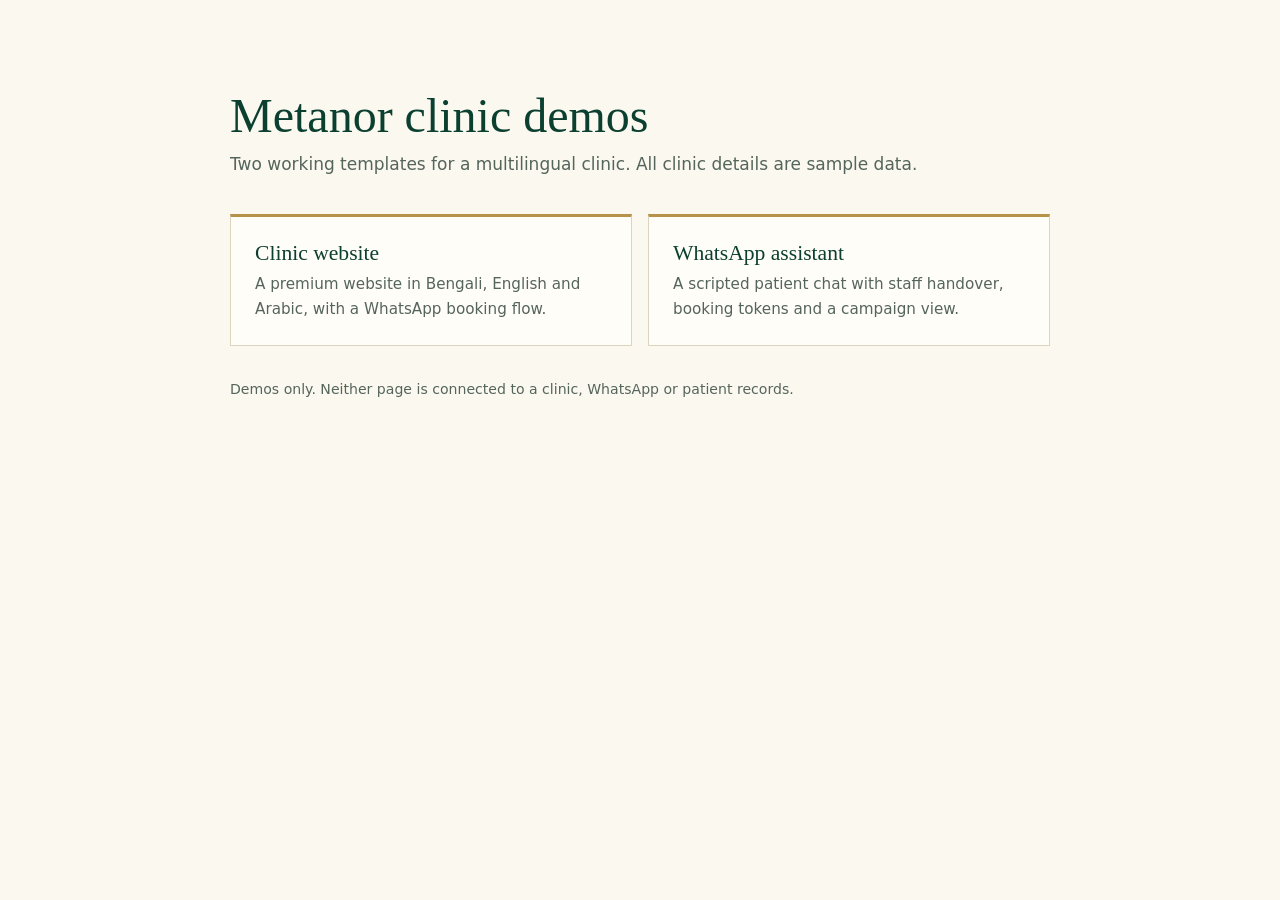
==== index.html @ fb77a3c2 "Publish sample clinic demos" ====
<!doctype html>
<html lang="en">
<head>
<meta charset="utf-8">
<meta name="viewport" content="width=device-width, initial-scale=1">
<title>Metanor Clinic Demos</title>
<style>
  :root { color-scheme: light; --green: #0b3f30; --gold: #b7924a; --ivory: #fbf8ef; --ink: #17271f; --muted: #55655c; --line: #dcd4bc; }
  * { box-sizing: border-box; }
  body { margin: 0; background: var(--ivory); color: var(--ink); font: 17px/1.6 "Segoe UI", system-ui, sans-serif; }
  main { width: min(860px, 100%); margin: auto; padding: clamp(40px, 8vw, 88px) 20px; }
  h1 { margin: 0 0 8px; color: var(--green); font: 500 clamp(2rem, 5vw, 3rem)/1.15 Georgia, serif; }
  p { margin: 0; }
  .lead { color: var(--muted); }
  .demos { display: grid; grid-template-columns: repeat(2, minmax(0, 1fr)); gap: 16px; margin-top: 36px; }
  a { display: grid; gap: 6px; padding: 24px; color: inherit; text-decoration: none; background: #fffdf8; border: 1px solid var(--line); border-top: 3px solid var(--gold); }
  a:hover { border-color: var(--gold); }
  a:focus-visible { outline: 3px solid var(--gold); outline-offset: 3px; }
  a b { color: var(--green); font: 500 1.35rem Georgia, serif; }
  a span { color: var(--muted); font-size: .95rem; }
  footer { margin-top: 32px; color: var(--muted); font-size: .88rem; }
  @media (max-width: 620px) { .demos { grid-template-columns: minmax(0, 1fr); } }
</style>
</head>
<body>
<main>
  <h1>Metanor clinic demos</h1>
  <p class="lead">Two working templates for a multilingual clinic. All clinic details are sample data.</p>
  <div class="demos">
    <a href="demos/clinic-website/"><b>Clinic website</b><span>A premium website in Bengali, English and Arabic, with a WhatsApp booking flow.</span></a>
    <a href="demos/whatsapp-assistant/"><b>WhatsApp assistant</b><span>A scripted patient chat with staff handover, booking tokens and a campaign view.</span></a>
  </div>
  <footer>Demos only. Neither page is connected to a clinic, WhatsApp or patient records.</footer>
</main>
</body>
</html>
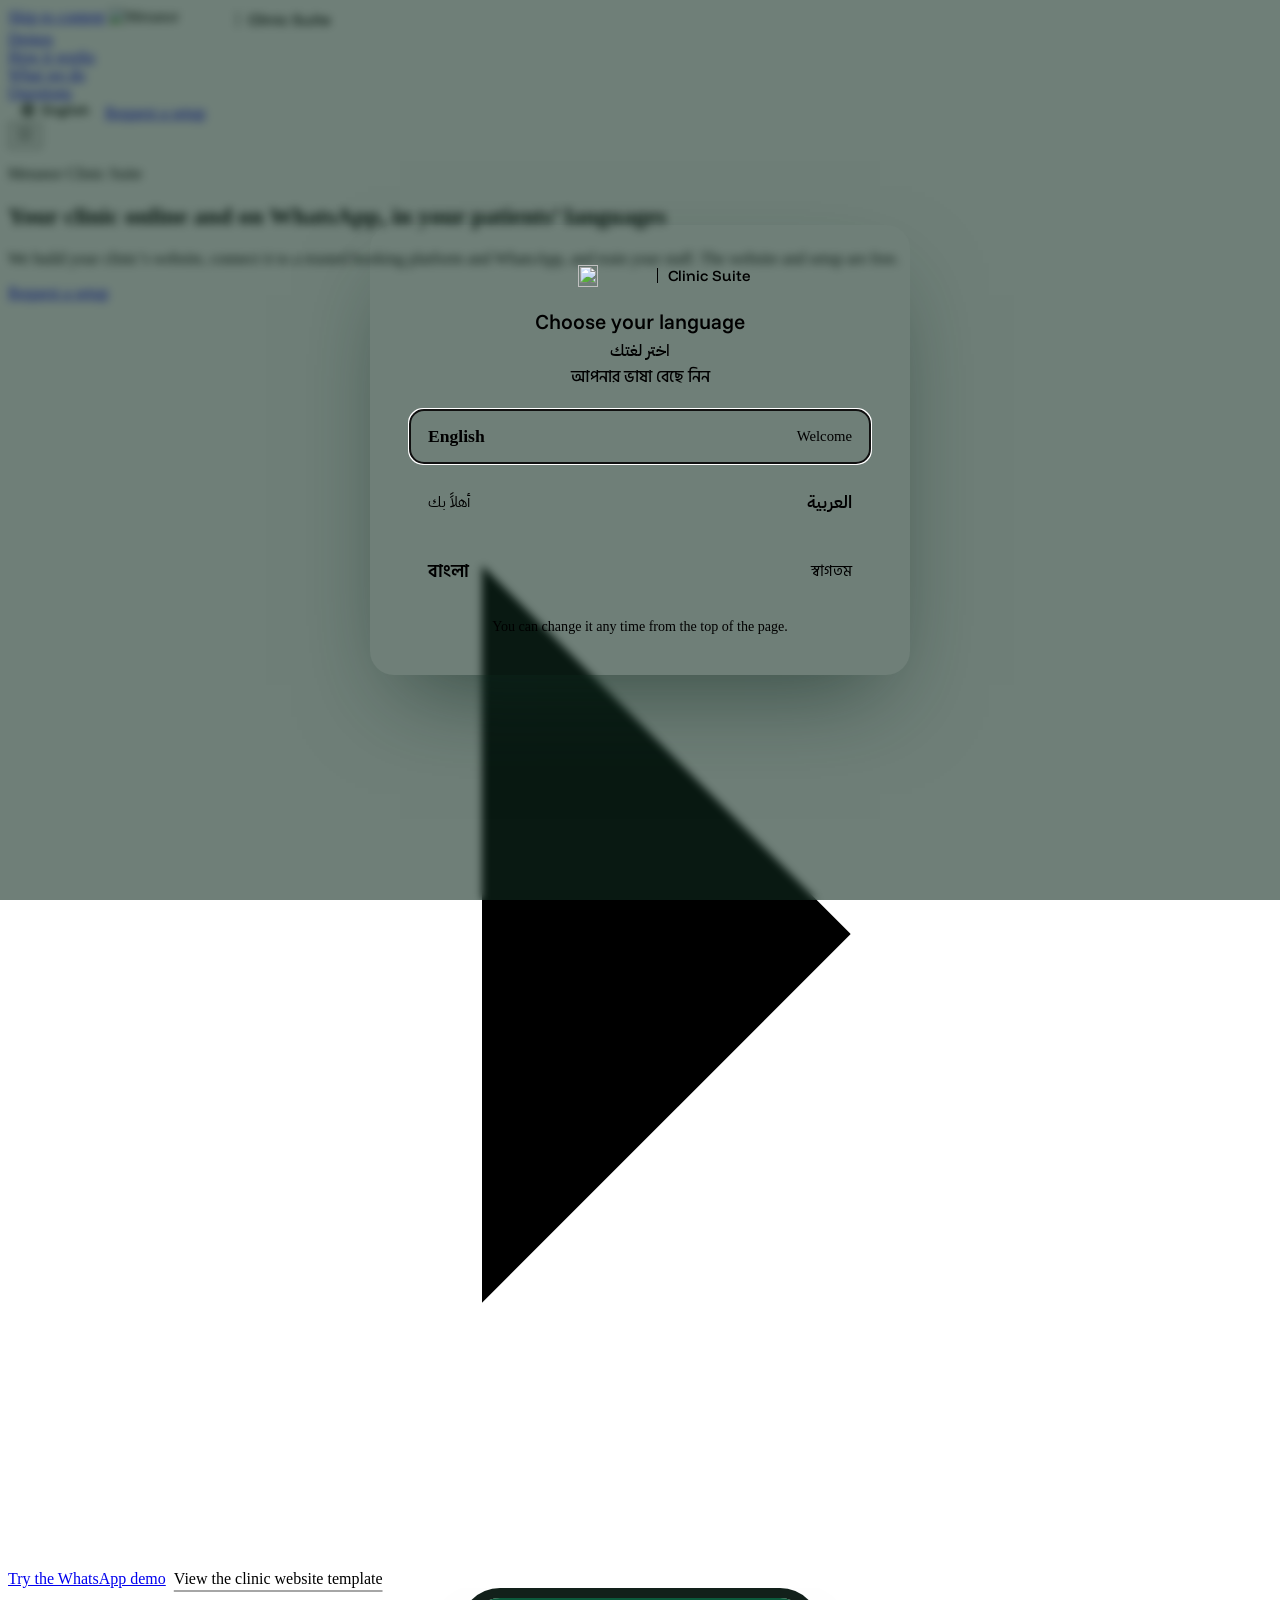
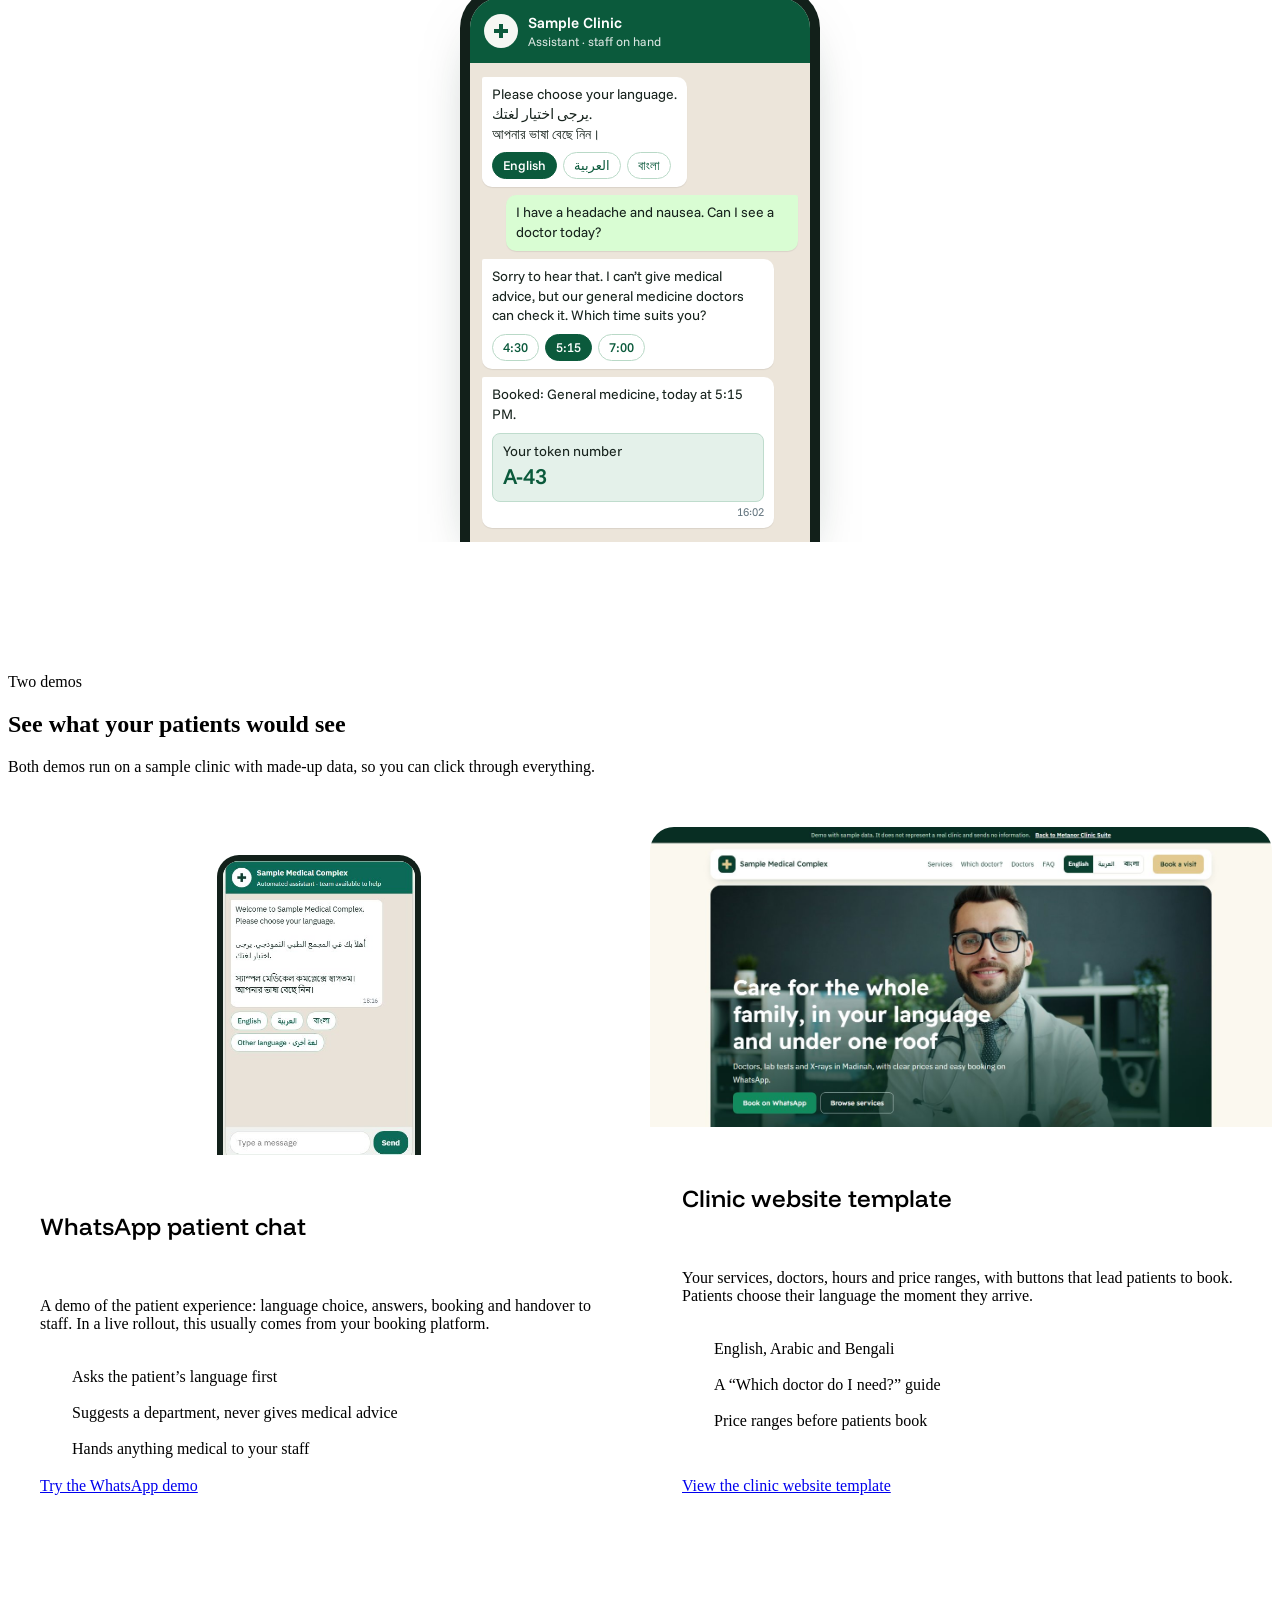
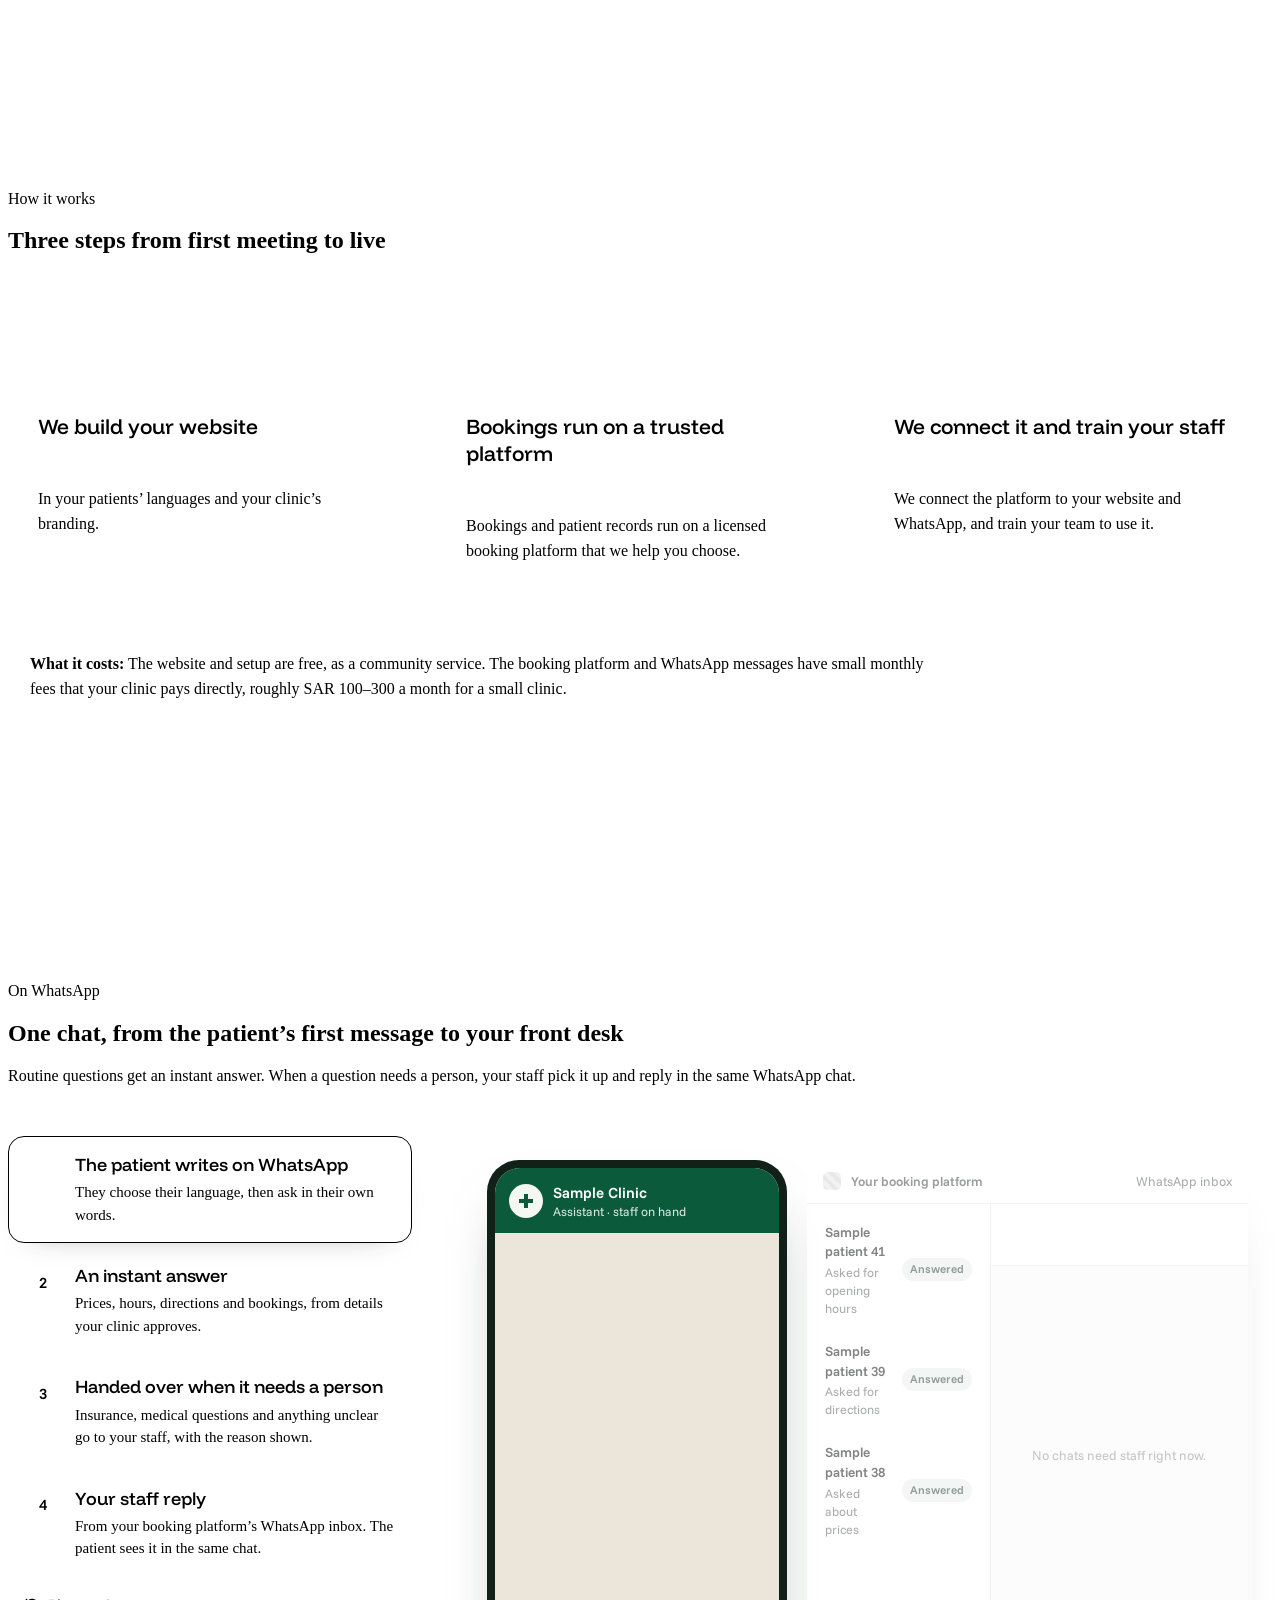
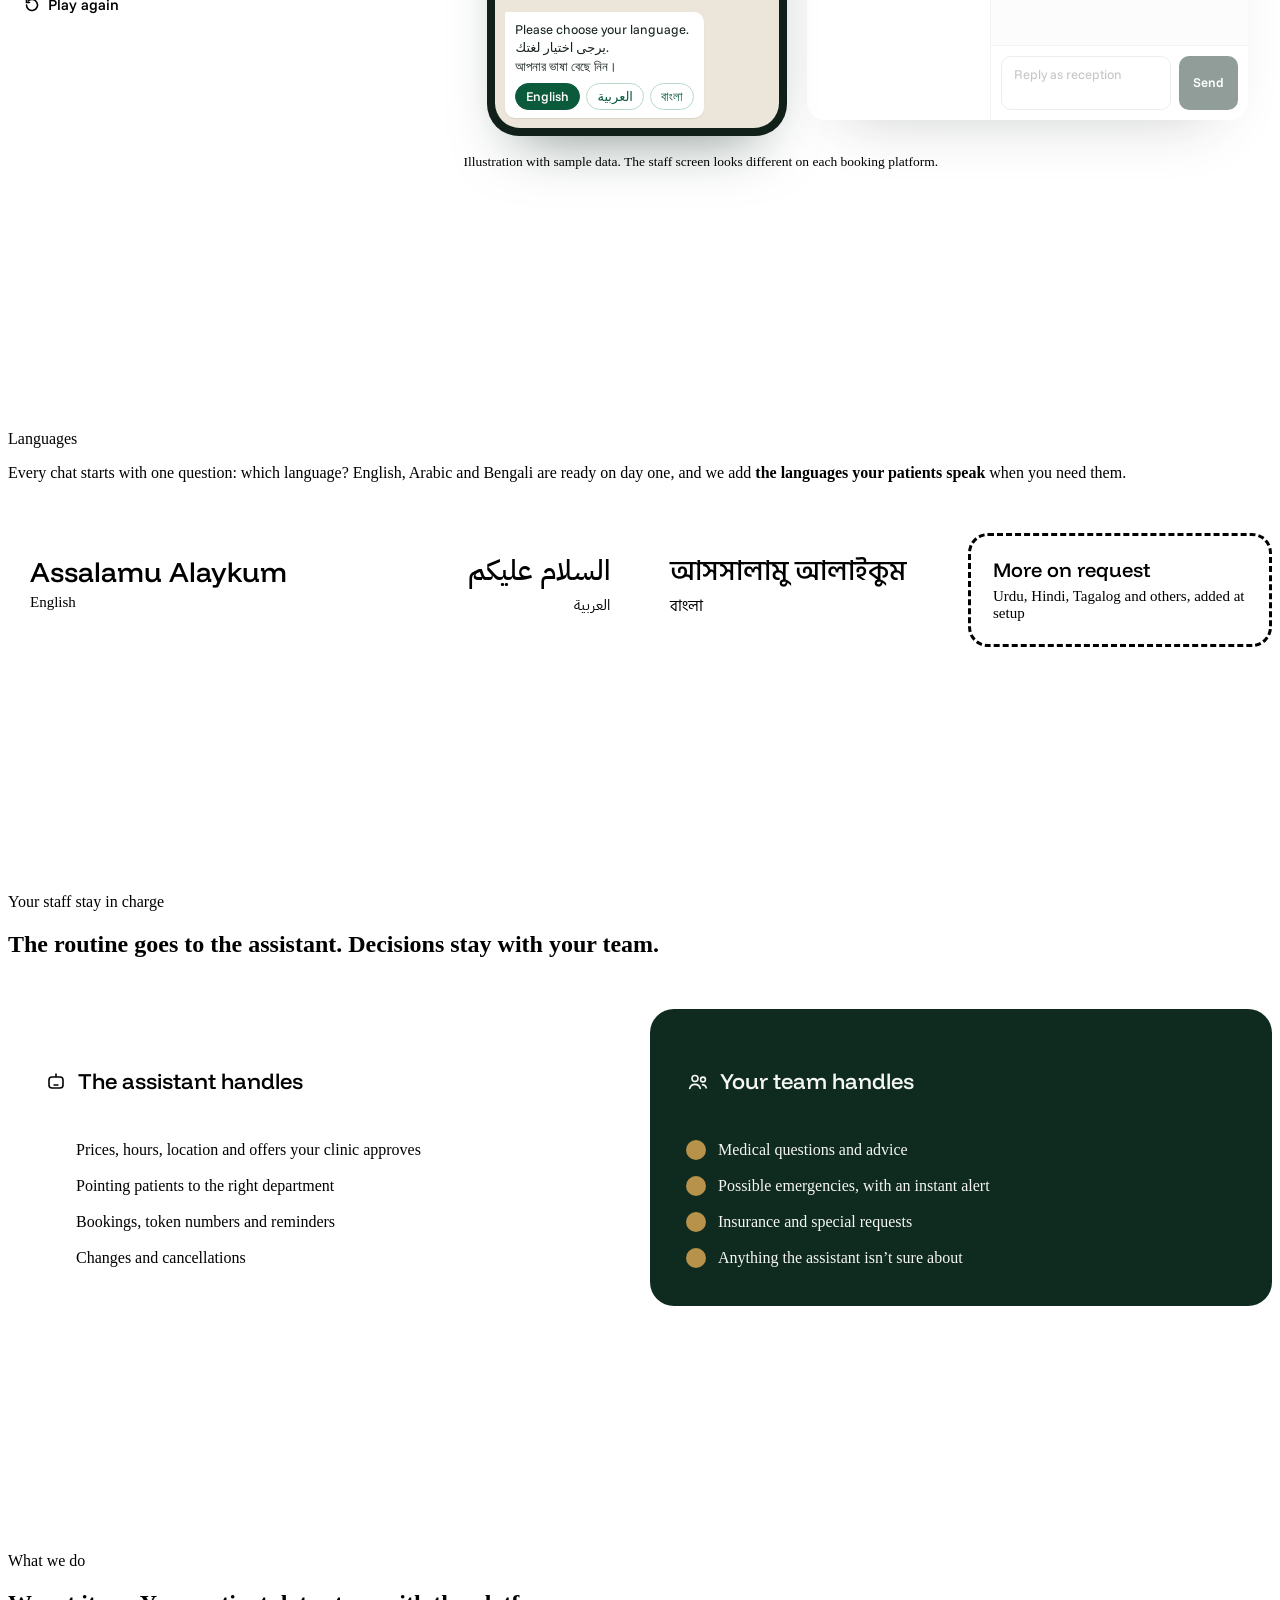
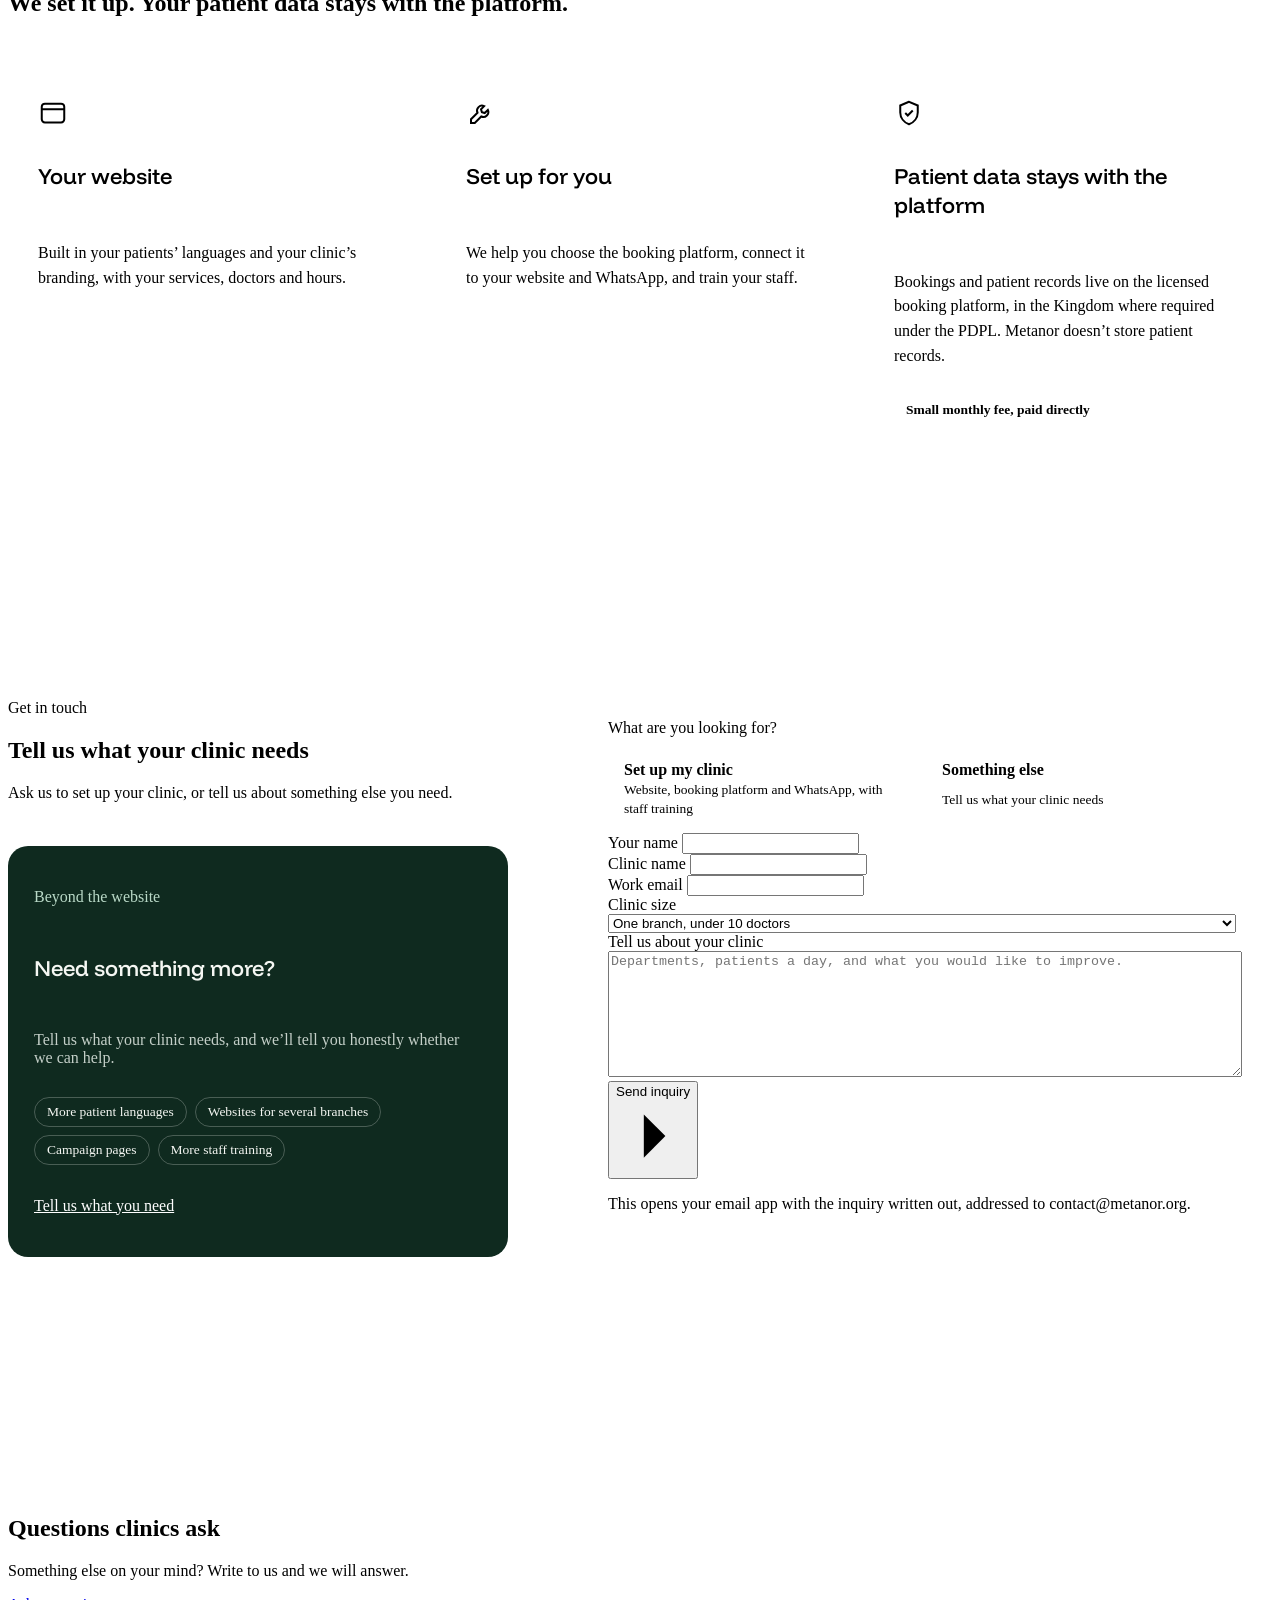
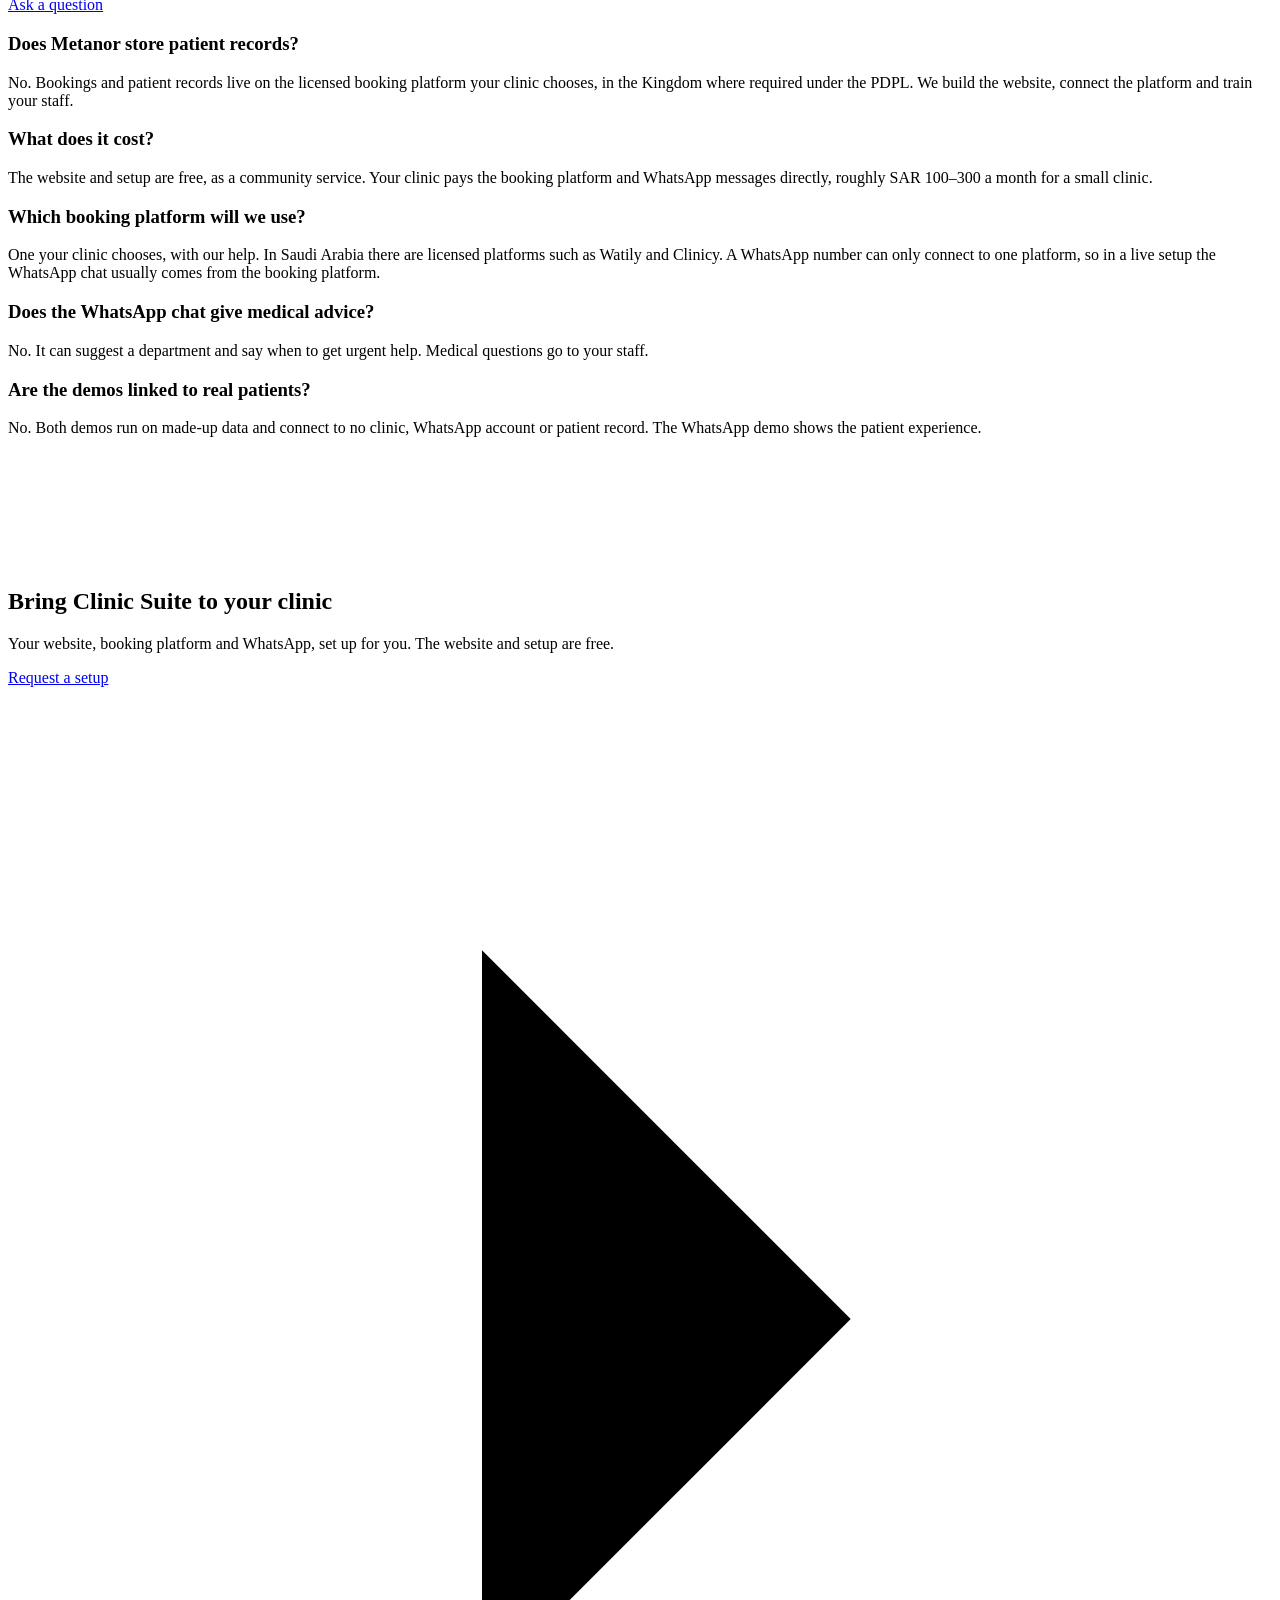
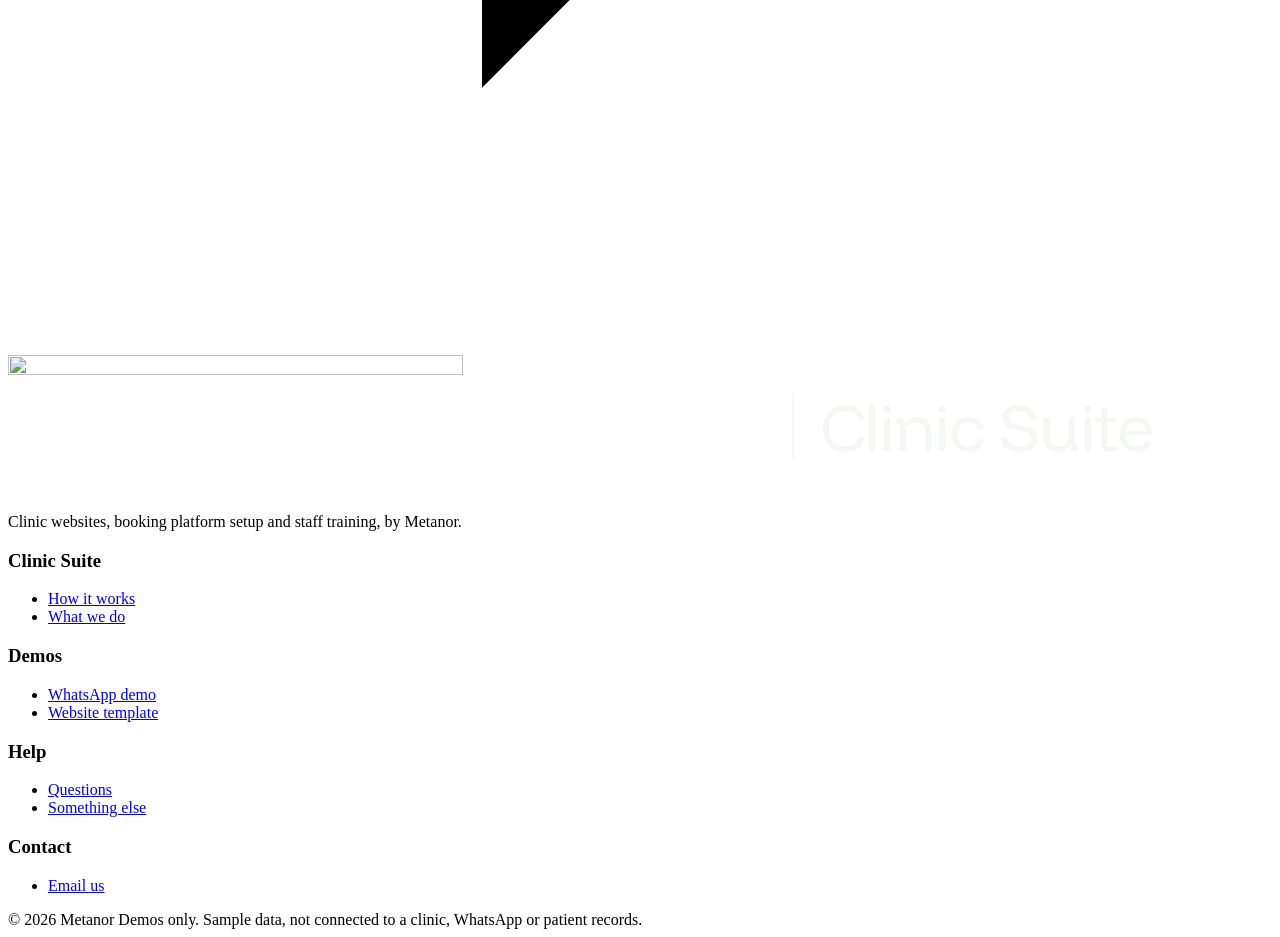
==== commit a8a0b8b0: "Merge branch 'delivery-model' into clinic-suite-preview" ====
--- a/index.html
+++ b/index.html
@@ -1,36 +1,419 @@
 <!doctype html>
-<html lang="en">
+<html lang="en" dir="ltr" data-type="software" data-radius="soft" data-ground="sage" data-buttons="solid" data-motion>
 <head>
 <meta charset="utf-8">
-<meta name="viewport" content="width=device-width, initial-scale=1">
-<title>Metanor Clinic Demos</title>
+<meta name="viewport" content="width=device-width, initial-scale=1, viewport-fit=cover">
+<title>Metanor Clinic Suite: clinic websites, booking setup and WhatsApp</title>
+<meta name="description" content="Metanor builds your clinic’s website, connects it to a trusted booking platform and WhatsApp, and trains your staff. The website and setup are free.">
+<meta property="og:type" content="website">
+<meta property="og:title" content="Metanor Clinic Suite">
+<meta property="og:description" content="Clinic websites in your patients’ languages, connected to a trusted booking platform and WhatsApp. The website and setup are free.">
+<meta property="og:image" content="share.jpg">
+<meta name="twitter:card" content="summary_large_image">
+<link rel="icon" href="favicon.svg" type="image/svg+xml">
+<meta name="theme-color" content="#f5f7f3">
+<meta name="site-kind" content="software">
+<meta name="page-type" content="software">
+<script>(function(){var l='en';try{var q=(location.search.match(/[?&]lang=(en|ar|bn)(?![a-z])/)||[])[1];var s=q||localStorage.getItem('clinicSuiteLang');if(s==='en'||s==='ar'||s==='bn')l=s;}catch(e){}var d=document.documentElement;d.lang=l;d.dir=l==='ar'?'rtl':'ltr';})();</script>
+<link rel="preconnect" href="https://fonts.googleapis.com">
+<link rel="preconnect" href="https://fonts.gstatic.com" crossorigin>
+<link href="https://fonts.googleapis.com/css2?family=Funnel+Display:wght@400..700&family=Funnel+Sans:wght@400..600&family=IBM+Plex+Sans+Arabic:wght@400;500;600&family=Hind+Siliguri:wght@400;500;600&family=DM+Mono:wght@400;500&display=swap" rel="stylesheet">
+<link rel="stylesheet" href="assets/system.css">
+<link rel="stylesheet" href="assets/ui/cards.css">
+<link rel="stylesheet" href="assets/motion/motion.css">
+<link rel="stylesheet" href="assets/layout/layout.css">
 <style>
-  :root { color-scheme: light; --green: #0b3f30; --gold: #b7924a; --ivory: #fbf8ef; --ink: #17271f; --muted: #55655c; --line: #dcd4bc; }
-  * { box-sizing: border-box; }
-  body { margin: 0; background: var(--ivory); color: var(--ink); font: 17px/1.6 "Segoe UI", system-ui, sans-serif; }
-  main { width: min(860px, 100%); margin: auto; padding: clamp(40px, 8vw, 88px) 20px; }
-  h1 { margin: 0 0 8px; color: var(--green); font: 500 clamp(2rem, 5vw, 3rem)/1.15 Georgia, serif; }
-  p { margin: 0; }
-  .lead { color: var(--muted); }
-  .demos { display: grid; grid-template-columns: repeat(2, minmax(0, 1fr)); gap: 16px; margin-top: 36px; }
-  a { display: grid; gap: 6px; padding: 24px; color: inherit; text-decoration: none; background: #fffdf8; border: 1px solid var(--line); border-top: 3px solid var(--gold); }
-  a:hover { border-color: var(--gold); }
-  a:focus-visible { outline: 3px solid var(--gold); outline-offset: 3px; }
-  a b { color: var(--green); font: 500 1.35rem Georgia, serif; }
-  a span { color: var(--muted); font-size: .95rem; }
-  footer { margin-top: 32px; color: var(--muted); font-size: .88rem; }
-  @media (max-width: 620px) { .demos { grid-template-columns: minmax(0, 1fr); } }
+:root {
+  --p-bg: #f5f7f3; --p-surface: #e7eee8; --p-ink: #0f2a1f; --p-muted: #596b61;
+  --p-accent: #0b5a3c; --p-accent-ink: #f5f7f3; --p-action: #0b5a3c; --p-action-ink: #f5f7f3;
+  --p-inv-bg: #0f2a1f; --p-inv-surface: #1e362b; --p-inv-ink: #f5f7f3; --p-inv-muted: #96a39b;
+  --p-inv-accent: #f5f7f3; --p-inv-accent-ink: #0f2a1f; --p-inv-action: #f5f7f3; --p-inv-action-ink: #0f2a1f;
+  --font-display: "Funnel Display", system-ui, sans-serif;
+  --font-text: "Funnel Sans", system-ui, sans-serif;
+  --font-mono: "DM Mono", ui-monospace, "SFMono-Regular", Menlo, Consolas, monospace;
+  --display-weight: 400;
+  --display-tracking: -0.03em;
+  --display-tracking-xl: -0.04em;
+  --ly-scale: 0.98;
+}
+html[lang="ar"] { --font-display: "IBM Plex Sans Arabic", "Segoe UI", Tahoma, sans-serif; --font-text: "IBM Plex Sans Arabic", "Segoe UI", Tahoma, sans-serif; --display-weight: 500; --display-tracking: 0; --display-tracking-xl: 0; }
+html[lang="bn"] { --font-display: "Hind Siliguri", "Nirmala UI", sans-serif; --font-text: "Hind Siliguri", "Nirmala UI", sans-serif; --display-weight: 500; --display-tracking: 0; --display-tracking-xl: 0; }
+html:is([lang="ar"], [lang="bn"]) :is(h1, h2, .mo-wh__text) { line-height: 1.35; }
 </style>
+<link rel="stylesheet" href="assets/ui/base.css">
+<script>document.documentElement.classList.add('m-enter');setTimeout(()=>document.documentElement.classList.add('m-enter-done'),700)</script>
+<script>document.documentElement.classList.add('mo-js');setTimeout(()=>document.documentElement.classList.add('mo-safe'),2500)</script>
+<link rel="modulepreload" href="assets/moments/moments.js">
+<link rel="modulepreload" href="assets/moments/lib.js">
+<link rel="modulepreload" href="assets/moments/word-highlight/moment.js">
+<link rel="stylesheet" href="assets/landing.css">
 </head>
 <body>
-<main>
-  <h1>Metanor clinic demos</h1>
-  <p class="lead">Two working templates for a multilingual clinic. All clinic details are sample data.</p>
-  <div class="demos">
-    <a href="demos/clinic-website/"><b>Clinic website</b><span>A premium website in Bengali, English and Arabic, with a WhatsApp booking flow.</span></a>
-    <a href="demos/whatsapp-assistant/"><b>WhatsApp assistant</b><span>A scripted patient chat with staff handover, booking tokens and a campaign view.</span></a>
+<!-- type: software (Metanor Clinic Suite: Metanor builds the clinic website, connects a licensed booking platform and WhatsApp, and trains staff;
+     bookings and patient records live on the booking platform, never with Metanor)
+     deal: hero split (the patient's phone), nav nav-centre, close close-word (the logo lockup), footer footer-dark,
+     rhythm surface-pairs, buttons solid, palette: the client's green (start.mjs brand), type funnel; Arabic: IBM Plex Sans Arabic; Bengali: Hind Siliguri
+     moment: word-highlight (#languages statement). Sections are content height (the client asked for no screen-tall gaps).
+     Language: chosen on the first visit (clinicSuiteLang, shared with both demos); the page reloads in the new language. -->
+
+<dialog class="chooser" id="chooser" aria-labelledby="chooser-h">
+  <span class="lockup" aria-hidden="true"><img src="assets/metanor-logo-green.svg" alt="" width="514" height="96"><span class="lockup__suite">Clinic Suite</span></span>
+  <h2 id="chooser-h"><span lang="en">Choose your language</span><span lang="ar" dir="rtl">اختر لغتك</span><span lang="bn">আপনার ভাষা বেছে নিন</span></h2>
+  <div class="chooser__list">
+    <button type="button" data-choose="en" lang="en"><b>English</b><span>Welcome</span></button>
+    <button type="button" data-choose="ar" lang="ar" dir="rtl"><b>العربية</b><span>أهلاً بك</span></button>
+    <button type="button" data-choose="bn" lang="bn"><b>বাংলা</b><span>স্বাগতম</span></button>
   </div>
-  <footer>Demos only. Neither page is connected to a clinic, WhatsApp or patient records.</footer>
+  <p class="chooser__more" data-i18n="chooserMore">You can change it any time from the top of the page.</p>
+</dialog>
+
+<header class="nav nav--centre">
+  <div class="wrap nav__bar">
+    <a class="skip-link" href="#top" data-i18n="skip">Skip to content</a>
+    <a class="nav__logo lockup" href="#top" aria-label="Metanor Clinic Suite"><img src="assets/metanor-logo-green.svg" alt="Metanor" width="514" height="96"><span class="lockup__suite">Clinic Suite</span></a>
+    <nav class="nav__links" aria-label="Main">
+      <div class="nav__item"><a class="nav__link" href="#demos" data-i18n="navDemos">Demos</a></div>
+      <div class="nav__item"><a class="nav__link" href="#how" data-i18n="navHow">How it works</a></div>
+      <div class="nav__item"><a class="nav__link" href="#setup" data-i18n="navSetup">What we do</a></div>
+      <div class="nav__item"><a class="nav__link" href="#questions" data-i18n="navQuestions">Questions</a></div>
+    </nav>
+    <div class="nav__actions">
+      <button class="nav-lang" type="button" data-open-chooser aria-label="Language">
+        <svg viewBox="0 0 16 16" fill="none" stroke="currentColor" stroke-width="1.3" aria-hidden="true"><circle cx="8" cy="8" r="6.2"/><path d="M1.8 8h12.4M8 1.8c1.8 1.9 2.6 3.9 2.6 6.2S9.8 12.3 8 14.2C6.2 12.3 5.4 10.3 5.4 8S6.2 3.7 8 1.8Z"/></svg>
+        <span class="nav-lang__name" data-lang-name>English</span>
+      </button>
+      <a class="btn btn--primary" href="#contact" data-inquiry="setup" data-i18n="ctaSetup">Request a setup</a>
+    </div>
+    <button class="nav__toggle" type="button" aria-expanded="false" aria-label="Menu">
+      <svg width="18" height="18" viewBox="0 0 18 18" aria-hidden="true"><path d="M2 5h14M2 13h14" stroke="currentColor" stroke-width="1.6" stroke-linecap="round"/></svg>
+    </button>
+  </div>
+</header>
+
+<main id="top">
+  <section class="hero hero--split" data-enter aria-labelledby="hero-h">
+    <div class="wrap"><div class="hero-text grid hero__grid">
+      <div class="hero__text span-6">
+        <p class="hero__kicker"><span class="dot" aria-hidden="true"></span><span data-i18n="kicker">Metanor Clinic Suite</span></p>
+        <h1 id="hero-h" data-i18n="h1">Your clinic online and on WhatsApp, in your patients’ languages</h1>
+        <p class="hero__lead" data-i18n="lead">We build your clinic’s website, connect it to a trusted booking platform and WhatsApp, and train your staff. The website and setup are free.</p>
+        <div class="btn-row">
+          <a class="btn btn--primary" href="#contact" data-inquiry="setup"><span data-i18n="ctaSetup">Request a setup</span><svg class="m-arrow" viewBox="0 0 12 12" aria-hidden="true"><path class="m-arrow__stem" d="M1 6h8"/><path class="m-arrow__head" d="M4.5 2.5 8 6l-3.5 3.5"/></svg></a>
+          <a class="btn btn--secondary" href="demos/whatsapp-assistant/" data-i18n="ctaDemo">Try the WhatsApp demo</a>
+          <a class="btn--text" href="demos/clinic-website/" data-i18n="ctaSite">View the clinic website template</a>
+        </div>
+      </div>
+      <div class="hero__media device-stage span-6 start-7">
+        <div class="device ui" role="img" aria-label="A patient chooses their language on WhatsApp, describes a headache and gets a visit booked with a token number" data-i18n-aria="heroAlt">
+          <div class="screen">
+            <div class="screen__head">
+              <span class="screen__av" aria-hidden="true"><svg viewBox="0 0 40 40"><path d="M16 6h8v10h10v8H24v10h-8V24H6v-8h10z" fill="#0b5a3c"/></svg></span>
+              <span><span class="screen__name" data-i18n="clinicName">Sample Clinic</span><span class="screen__status" data-i18n="clinicStatus">Assistant · staff on hand</span></span>
+            </div>
+            <div class="screen__log">
+              <div class="bubble bubble--bot" dir="auto">Please choose your language.
+يرجى اختيار لغتك.
+আপনার ভাষা বেছে নিন।<span class="bubble__chips"><span data-pick="en">English</span><span data-pick="ar">العربية</span><span data-pick="bn">বাংলা</span></span></div>
+              <div class="bubble bubble--me" data-i18n="heroQ">I have a headache and nausea. Can I see a doctor today?</div>
+              <div class="bubble bubble--bot"><span data-i18n="heroA">Sorry to hear that. I can’t give medical advice, but our general medicine doctors can check it. Which time suits you?</span><span class="bubble__chips"><span>4:30</span><span class="is-picked">5:15</span><span>7:00</span></span></div>
+              <div class="bubble bubble--bot"><span data-i18n="heroBooked">Booked: General medicine, today at 5:15 PM.</span><span class="bubble__token"><span data-i18n="token">Your token number</span><b>A-43</b></span><span class="bubble__time">16:02</span></div>
+            </div>
+          </div>
+        </div>
+      </div>
+    </div></div>
+  </section>
+
+  <section class="section auto" id="demos" aria-labelledby="demos-h">
+    <div class="wrap">
+      <div class="section-head">
+        <p class="t-label" data-i18n="demoEye">Two demos</p>
+        <h2 id="demos-h" data-i18n="demoH">See what your patients would see</h2>
+        <p data-i18n="demoP">Both demos run on a sample clinic with made-up data, so you can click through everything.</p>
+      </div>
+      <div class="demo-cards">
+        <article class="demo-card">
+          <a class="demo-card__shot demo-card__shot--phone" href="demos/whatsapp-assistant/" tabindex="-1" aria-hidden="true"><img src="assets/shots/whatsapp-demo.jpg" width="370" height="580" alt="" loading="lazy"></a>
+          <div class="demo-card__body">
+            <h3 data-i18n="dWaH">WhatsApp patient chat</h3>
+            <p data-i18n="dWaP">A demo of the patient experience: language choice, answers, booking and handover to staff. In a live rollout, this usually comes from your booking platform.</p>
+            <ul class="ticks">
+              <li data-i18n="dWa1">Asks the patient’s language first</li>
+              <li data-i18n="dWa2">Suggests a department, never gives medical advice</li>
+              <li data-i18n="dWa3">Hands anything medical to your staff</li>
+            </ul>
+            <p><a class="btn btn--primary" href="demos/whatsapp-assistant/" data-i18n="ctaDemo">Try the WhatsApp demo</a></p>
+          </div>
+        </article>
+        <article class="demo-card">
+          <a class="demo-card__shot" href="demos/clinic-website/" tabindex="-1" aria-hidden="true"><img src="assets/shots/clinic-website.jpg" width="1440" height="900" alt="" loading="lazy"></a>
+          <div class="demo-card__body">
+            <h3 data-i18n="dSiteH">Clinic website template</h3>
+            <p data-i18n="dSiteP">Your services, doctors, hours and price ranges, with buttons that lead patients to book. Patients choose their language the moment they arrive.</p>
+            <ul class="ticks">
+              <li data-i18n="dSite1">English, Arabic and Bengali</li>
+              <li data-i18n="dSite2">A “Which doctor do I need?” guide</li>
+              <li data-i18n="dSite3">Price ranges before patients book</li>
+            </ul>
+            <p><a class="btn btn--secondary" href="demos/clinic-website/" data-i18n="ctaSite">View the clinic website template</a></p>
+          </div>
+        </article>
+      </div>
+    </div>
+  </section>
+
+  <section class="section auto ground-surface" id="how" aria-labelledby="how-h">
+    <div class="wrap">
+      <div class="section-head">
+        <p class="t-label" data-i18n="howEye">How it works</p>
+        <h2 id="how-h" data-i18n="howH">Three steps from first meeting to live</h2>
+      </div>
+      <ol class="steps3">
+        <li><span class="steps3__n" aria-hidden="true">1</span><h3 data-i18n="st1h">We build your website</h3><p data-i18n="st1p">In your patients’ languages and your clinic’s branding.</p></li>
+        <li><span class="steps3__n" aria-hidden="true">2</span><h3 data-i18n="st2h">Bookings run on a trusted platform</h3><p data-i18n="st2p">Bookings and patient records run on a licensed booking platform that we help you choose.</p></li>
+        <li><span class="steps3__n" aria-hidden="true">3</span><h3 data-i18n="st3h">We connect it and train your staff</h3><p data-i18n="st3p">We connect the platform to your website and WhatsApp, and train your team to use it.</p></li>
+      </ol>
+      <p class="cost-line"><b data-i18n="costB">What it costs:</b> <span data-i18n="cost">The website and setup are free, as a community service. The booking platform and WhatsApp messages have small monthly fees that your clinic pays directly, roughly SAR 100–300 a month for a small clinic.</span></p>
+    </div>
+  </section>
+
+  <section class="section auto" id="chat" aria-labelledby="chat-h">
+    <div class="wrap">
+      <div class="section-head">
+        <p class="t-label" data-i18n="chatEye">On WhatsApp</p>
+        <h2 id="chat-h" data-i18n="chatH">One chat, from the patient’s first message to your front desk</h2>
+        <p data-i18n="chatP">Routine questions get an instant answer. When a question needs a person, your staff pick it up and reply in the same WhatsApp chat.</p>
+      </div>
+      <div class="flow" id="flow">
+        <div>
+          <ol class="steps" id="steps">
+            <li><button type="button" data-step="0"><b data-i18n="s1h">The patient writes on WhatsApp</b><span data-i18n="s1p">They choose their language, then ask in their own words.</span></button></li>
+            <li><button type="button" data-step="1"><b data-i18n="s2h">An instant answer</b><span data-i18n="s2p">Prices, hours, directions and bookings, from details your clinic approves.</span></button></li>
+            <li><button type="button" data-step="2"><b data-i18n="s3h">Handed over when it needs a person</b><span data-i18n="s3p">Insurance, medical questions and anything unclear go to your staff, with the reason shown.</span></button></li>
+            <li><button type="button" data-step="3"><b data-i18n="s4h">Your staff reply</b><span data-i18n="s4p">From your booking platform’s WhatsApp inbox. The patient sees it in the same chat.</span></button></li>
+          </ol>
+          <button class="flow__replay" type="button" id="replay"><svg viewBox="0 0 16 16" fill="none" stroke="currentColor" stroke-width="1.6" stroke-linecap="round" aria-hidden="true"><path d="M2.5 8a5.5 5.5 0 1 0 1.7-4"/><path d="M2.5 2.5v3h3"/></svg><span data-i18n="replay">Play again</span></button>
+        </div>
+        <div>
+          <div class="stage2" id="stage2" data-view="phone">
+            <div class="stage2__tabs" role="group">
+              <button type="button" data-view="phone" aria-pressed="true" data-i18n="tabPhone">Patient’s WhatsApp</button>
+              <button type="button" data-view="staff" aria-pressed="false" data-i18n="tabStaff">Staff inbox</button>
+            </div>
+            <div class="mini">
+              <div class="screen">
+                <div class="screen__head">
+                  <span class="screen__av" aria-hidden="true"><svg viewBox="0 0 40 40"><path d="M16 6h8v10h10v8H24v10h-8V24H6v-8h10z" fill="#0b5a3c"/></svg></span>
+                  <span><span class="screen__name" data-i18n="clinicName">Sample Clinic</span><span class="screen__status" data-i18n="clinicStatus">Assistant · staff on hand</span></span>
+                </div>
+                <div class="screen__log" id="flowPhone" aria-live="polite"></div>
+              </div>
+            </div>
+            <div class="console is-idle" id="console">
+              <div class="console__bar">
+                <span class="platform-mark" aria-hidden="true"></span>
+                <span class="console__name" data-i18n="platform">Your booking platform</span>
+                <span class="console__title" data-i18n="inbox">WhatsApp inbox</span>
+              </div>
+              <div class="console__body">
+                <div class="console__list" id="flowList"></div>
+                <div class="console__thread">
+                  <div class="thread__head" id="flowHead"></div>
+                  <div class="thread__log" id="flowThread"></div>
+                  <div class="thread__input"><span class="thread__field" id="flowField"></span><span class="thread__send" id="flowSend" data-i18n="send">Send</span></div>
+                </div>
+              </div>
+            </div>
+          </div>
+          <p class="stage-note" data-i18n="stageNote">Illustration with sample data. The staff screen looks different on each booking platform.</p>
+        </div>
+      </div>
+    </div>
+  </section>
+
+  <section class="section auto ground-surface" id="languages" data-moment="word-highlight" aria-labelledby="languages-h">
+    <div class="wrap">
+      <p class="t-label" id="languages-h" data-i18n="langEye">Languages</p>
+      <p class="mo-wh__text" data-i18n="langStatement">Every chat starts with one question: which language? English, Arabic and Bengali are ready on day one, and we add <strong>the languages your patients speak</strong> when you need them.</p>
+      <div class="langs-row">
+        <div class="lang-card" lang="en"><b>Assalamu Alaykum</b><span>English</span></div>
+        <div class="lang-card" lang="ar" dir="rtl"><b>السلام عليكم</b><span>العربية</span></div>
+        <div class="lang-card" lang="bn"><b>আসসালামু আলাইকুম</b><span>বাংলা</span></div>
+        <div class="lang-card lang-card--more"><b data-i18n="langMore">More on request</b><span data-i18n="langMoreP">Urdu, Hindi, Tagalog and others, added at setup</span></div>
+      </div>
+    </div>
+  </section>
+
+  <section class="section auto" id="staff" aria-labelledby="staff-h">
+    <div class="wrap">
+      <div class="section-head">
+        <p class="t-label" data-i18n="staffEye">Your staff stay in charge</p>
+        <h2 id="staff-h" data-i18n="staffH">The routine goes to the assistant. Decisions stay with your team.</h2>
+      </div>
+      <div class="split2">
+        <div class="who">
+          <h3><svg viewBox="0 0 24 24" fill="none" stroke="currentColor" stroke-width="1.6" aria-hidden="true"><rect x="5" y="7" width="14" height="11" rx="3"/><path d="M12 3.5V7M9 12h.01M15 12h.01M9.5 15h5"/></svg><span data-i18n="botH">The assistant handles</span></h3>
+          <ul class="ticks">
+            <li data-i18n="bot1">Prices, hours, location and offers your clinic approves</li>
+            <li data-i18n="bot2">Pointing patients to the right department</li>
+            <li data-i18n="bot3">Bookings, token numbers and reminders</li>
+            <li data-i18n="bot4">Changes and cancellations</li>
+          </ul>
+        </div>
+        <div class="who who--team">
+          <h3><svg viewBox="0 0 24 24" fill="none" stroke="currentColor" stroke-width="1.6" aria-hidden="true"><circle cx="9" cy="8.5" r="3"/><path d="M3.5 19c.7-3 2.9-4.6 5.5-4.6s4.8 1.6 5.5 4.6"/><circle cx="17" cy="9.5" r="2.4"/><path d="M15.8 14.6c2.3 0 4 1.3 4.7 3.9"/></svg><span data-i18n="teamH">Your team handles</span></h3>
+          <ul class="ticks">
+            <li data-i18n="team1">Medical questions and advice</li>
+            <li data-i18n="team2">Possible emergencies, with an instant alert</li>
+            <li data-i18n="team3">Insurance and special requests</li>
+            <li data-i18n="team4">Anything the assistant isn’t sure about</li>
+          </ul>
+        </div>
+      </div>
+    </div>
+  </section>
+
+  <section class="section auto ground-surface" id="setup" aria-labelledby="setup-h">
+    <div class="wrap">
+      <div class="section-head">
+        <p class="t-label" data-i18n="setupEye">What we do</p>
+        <h2 id="setup-h" data-i18n="setupH">We set it up. Your patient data stays with the platform.</h2>
+      </div>
+      <div class="value-cards">
+        <article class="value-card">
+          <svg viewBox="0 0 24 24" fill="none" stroke="currentColor" stroke-width="1.6" aria-hidden="true"><rect x="3" y="4.5" width="18" height="15" rx="2.5"/><path d="M3 9h18M6.5 6.8h.01M9 6.8h.01"/></svg>
+          <h3 data-i18n="v1h">Your website</h3>
+          <p data-i18n="v1p">Built in your patients’ languages and your clinic’s branding, with your services, doctors and hours.</p>
+          <span class="value-card__tag" data-i18n="free">Free</span>
+        </article>
+        <article class="value-card">
+          <svg viewBox="0 0 24 24" fill="none" stroke="currentColor" stroke-width="1.6" aria-hidden="true"><path d="M14.5 6.5a4 4 0 0 0-5.3 5.3L4 17v3h3l5.2-5.2a4 4 0 0 0 5.3-5.3l-2.5 2.5-2.3-.7-.7-2.3z"/></svg>
+          <h3 data-i18n="v2h">Set up for you</h3>
+          <p data-i18n="v2p">We help you choose the booking platform, connect it to your website and WhatsApp, and train your staff.</p>
+          <span class="value-card__tag" data-i18n="free">Free</span>
+        </article>
+        <article class="value-card">
+          <svg viewBox="0 0 24 24" fill="none" stroke="currentColor" stroke-width="1.6" aria-hidden="true"><path d="M12 3 5 6v5.5c0 4.3 3 8 7 9.5 4-1.5 7-5.2 7-9.5V6z"/><path d="m9 12 2 2 4-4"/></svg>
+          <h3 data-i18n="v3h">Patient data stays with the platform</h3>
+          <p data-i18n="v3p">Bookings and patient records live on the licensed booking platform, in the Kingdom where required under the PDPL. Metanor doesn’t store patient records.</p>
+          <span class="value-card__tag value-card__tag--muted" data-i18n="v3tag">Small monthly fee, paid directly</span>
+        </article>
+      </div>
+    </div>
+  </section>
+
+  <section class="section auto ground-surface" id="contact" aria-labelledby="contact-h">
+    <div class="wrap inq">
+      <div class="inq__aside">
+        <div class="stack-4">
+          <p class="t-label" data-i18n="inqEye">Get in touch</p>
+          <h2 id="contact-h" data-i18n="inqH">Tell us what your clinic needs</h2>
+          <p class="t-lead" data-i18n="inqP">Ask us to set up your clinic, or tell us about something else you need.</p>
+        </div>
+        <div class="beyond">
+          <p class="t-label" data-i18n="beyondEye">Beyond the website</p>
+          <h3 data-i18n="beyondH">Need something more?</h3>
+          <p data-i18n="beyondP">Tell us what your clinic needs, and we’ll tell you honestly whether we can help.</p>
+          <ul>
+            <li data-i18n="b1">More patient languages</li>
+            <li data-i18n="b2">Websites for several branches</li>
+            <li data-i18n="b3">Campaign pages</li>
+            <li data-i18n="b4">More staff training</li>
+          </ul>
+          <p><a class="link beyond__go" href="#contact" data-inquiry="bespoke" data-i18n="beyondGo">Tell us what you need</a></p>
+        </div>
+      </div>
+      <div class="inq-form" id="inqWrap" data-kind="setup">
+        <form class="form" id="inqForm" novalidate>
+          <fieldset class="seg">
+            <legend data-i18n="fKind">What are you looking for?</legend>
+            <div class="seg__opts"><label><input type="radio" name="kind" value="setup" checked><b data-i18n="kSetup">Set up my clinic</b><span data-i18n="kSetupP">Website, booking platform and WhatsApp, with staff training</span></label>
+            <label><input type="radio" name="kind" value="bespoke"><b data-i18n="kBespoke">Something else</b><span data-i18n="kBespokeP">Tell us what your clinic needs</span></label></div>
+          </fieldset>
+          <div class="field"><label for="f-name" data-i18n="fName">Your name</label>
+            <input id="f-name" name="name" type="text" autocomplete="name" required aria-describedby="f-name-err">
+            <p class="field__error" id="f-name-err" hidden data-i18n="eName">Write your name.</p></div>
+          <div class="field"><label for="f-clinic" data-i18n="fClinic">Clinic name</label>
+            <input id="f-clinic" name="clinic" type="text" autocomplete="organization" required aria-describedby="f-clinic-err">
+            <p class="field__error" id="f-clinic-err" hidden data-i18n="eClinic">Write your clinic’s name.</p></div>
+          <div class="field"><label for="f-email" data-i18n="fEmail">Work email</label>
+            <input id="f-email" name="email" type="email" autocomplete="email" inputmode="email" required aria-describedby="f-email-err">
+            <p class="field__error" id="f-email-err" hidden data-i18n="eEmail">Write an email address with an @, like name@clinic.com.</p></div>
+          <div class="field"><label for="f-size" data-i18n="fSize">Clinic size</label>
+            <select id="f-size" name="size">
+              <option value="1 branch, under 10 doctors" data-i18n="z1">One branch, under 10 doctors</option>
+              <option value="1 branch, 10 or more doctors" data-i18n="z2">One branch, 10 or more doctors</option>
+              <option value="Several branches" data-i18n="z3">Several branches</option>
+            </select></div>
+          <div class="field field--full only-bespoke"><label for="f-area" data-i18n="fArea">What do you need?</label>
+            <select id="f-area" name="area">
+              <option value="More patient languages" data-i18n="a1">More languages for patients</option>
+              <option value="Websites for several branches" data-i18n="a2">Websites for several branches</option>
+              <option value="Campaign pages" data-i18n="a3">Campaign or landing pages</option>
+              <option value="More staff training" data-i18n="a4">More staff training</option>
+              <option value="Something else" data-i18n="a6">Something else</option>
+            </select></div>
+          <div class="field field--full"><label for="f-msg" data-i18n="fMsg">Tell us about your clinic</label>
+            <textarea id="f-msg" name="message" rows="4" data-i18n-ph="fMsgPh" placeholder="Departments, patients a day, and what you would like to improve."></textarea></div>
+          <div class="btn-row"><button class="btn btn--primary" type="submit"><span data-i18n="fSend">Send inquiry</span><svg class="m-arrow" viewBox="0 0 12 12" aria-hidden="true"><path class="m-arrow__stem" d="M1 6h8"/><path class="m-arrow__head" d="M4.5 2.5 8 6l-3.5 3.5"/></svg></button></div>
+          <p class="form__status" role="status" data-form-status></p>
+          <p class="t-small muted" data-i18n="fNote">This opens your email app with the inquiry written out, addressed to contact@metanor.org.</p>
+        </form>
+      </div>
+    </div>
+  </section>
+
+  <section class="section auto" id="questions" aria-labelledby="questions-h">
+    <div class="wrap">
+      <div class="grid">
+        <div class="span-5 stack-4">
+          <h2 id="questions-h" data-i18n="faqH">Questions clinics ask</h2>
+          <p class="muted" data-i18n="faqP">Something else on your mind? Write to us and we will answer.</p>
+          <p><a class="link" href="#contact" data-inquiry="setup" data-i18n="faqGo">Ask a question</a></p>
+        </div>
+        <div class="faq span-6 start-7">
+          <div class="faq__item"><h3 data-i18n="q1">Does Metanor store patient records?</h3><p data-i18n="q1a">No. Bookings and patient records live on the licensed booking platform your clinic chooses, in the Kingdom where required under the PDPL. We build the website, connect the platform and train your staff.</p></div>
+          <div class="faq__item"><h3 data-i18n="q2">What does it cost?</h3><p data-i18n="q2a">The website and setup are free, as a community service. Your clinic pays the booking platform and WhatsApp messages directly, roughly SAR 100–300 a month for a small clinic.</p></div>
+          <div class="faq__item"><h3 data-i18n="q3">Which booking platform will we use?</h3><p data-i18n="q3a">One your clinic chooses, with our help. In Saudi Arabia there are licensed platforms such as Watily and Clinicy. A WhatsApp number can only connect to one platform, so in a live setup the WhatsApp chat usually comes from the booking platform.</p></div>
+          <div class="faq__item"><h3 data-i18n="q4">Does the WhatsApp chat give medical advice?</h3><p data-i18n="q4a">No. It can suggest a department and say when to get urgent help. Medical questions go to your staff.</p></div>
+          <div class="faq__item"><h3 data-i18n="q5">Are the demos linked to real patients?</h3><p data-i18n="q5a">No. Both demos run on made-up data and connect to no clinic, WhatsApp account or patient record. The WhatsApp demo shows the patient experience.</p></div>
+        </div>
+      </div>
+    </div>
+  </section>
 </main>
+
+<footer class="footer closing footer--dark ground-inverse auto" aria-labelledby="close-h">
+  <div class="wrap">
+    <div class="closing__cta close--word">
+      <div class="section-head--split">
+        <div><h2 id="close-h" data-i18n="closeH">Bring Clinic Suite to your clinic</h2><p class="t-lead" data-i18n="closeP">Your website, booking platform and WhatsApp, set up for you. The website and setup are free.</p></div>
+        <a class="btn btn--primary" href="#contact" data-inquiry="setup"><span data-i18n="ctaSetup">Request a setup</span><svg class="m-arrow" viewBox="0 0 12 12" aria-hidden="true"><path class="m-arrow__stem" d="M1 6h8"/><path class="m-arrow__head" d="M4.5 2.5 8 6l-3.5 3.5"/></svg></a>
+      </div>
+      <p class="close__lock" aria-hidden="true"><img src="assets/metanor-logo-white.svg" alt="" width="514" height="96" loading="lazy"><span>Clinic Suite</span></p>
+    </div>
+    <div class="closing__links">
+      <div class="grid">
+        <div class="span-4 stack-4">
+          <p class="footer__lede" data-i18n="footLede">Clinic websites, booking platform setup and staff training, by Metanor.</p>
+        </div>
+        <div class="span-2 footer__col"><h3>Clinic Suite</h3><ul><li><a href="#how" data-i18n="navHow">How it works</a></li><li><a href="#setup" data-i18n="navSetup">What we do</a></li></ul></div>
+        <div class="span-2 footer__col"><h3 data-i18n="fcDemos">Demos</h3><ul><li><a href="demos/whatsapp-assistant/" data-i18n="fdWa">WhatsApp demo</a></li><li><a href="demos/clinic-website/" data-i18n="fdSite">Website template</a></li></ul></div>
+        <div class="span-2 footer__col"><h3 data-i18n="fcHelp">Help</h3><ul><li><a href="#questions" data-i18n="navQuestions">Questions</a></li><li><a href="#contact" data-inquiry="bespoke" data-i18n="fdBespoke">Something else</a></li></ul></div>
+        <div class="span-2 footer__col"><h3 data-i18n="fcContact">Contact</h3><ul><li><a href="mailto:contact@metanor.org" data-i18n="fdEmail">Email us</a></li></ul></div>
+      </div>
+      <div class="footer__legal">
+        <span>&copy; 2026 Metanor</span>
+        <span data-i18n="legal">Demos only. Sample data, not connected to a clinic, WhatsApp or patient records.</span>
+      </div>
+    </div>
+  </div>
+</footer>
+
+<script src="assets/landing-i18n.js"></script>
+<script src="assets/landing.js"></script>
+<script type="module" src="assets/system.js"></script>
+<script type="module" src="assets/motion/motion.js"></script>
+<script type="module" src="assets/layout/layout.js"></script>
 </body>
 </html>
--- a/assets/landing.css
+++ b/assets/landing.css
@@ -0,0 +1,285 @@
+/* Metanor Clinic Suite landing page: page CSS on top of system.css */
+
+/* Sections take the height of what they hold: no screen-tall gaps under short content. */
+main > section.section.auto, footer.closing.auto { height: auto; min-height: 0; }
+.section.auto { padding-block: clamp(72px, 9vw, 120px); }
+.section.auto .section-head { margin-bottom: clamp(32px, 4vw, 52px); }
+
+/* Logo lockup: the Metanor mark with the product name */
+.lockup { display: inline-flex; align-items: center; gap: 10px; color: inherit; text-decoration: none; direction: ltr; }
+.lockup img { display: block; height: 22px; width: auto; }
+.lockup__suite { font: 500 15px/1 "Funnel Display", system-ui, sans-serif; letter-spacing: 0; padding-left: 10px; border-left: 1.5px solid currentColor; white-space: nowrap; }
+.nav__logo.lockup img { height: 22px; }
+@media (max-width: 639px) { .nav__logo.lockup img { height: 17px; } .lockup__suite { font-size: 13px; padding-left: 8px; } }
+
+/* Language button in the bar */
+.nav-lang { display: inline-flex; align-items: center; gap: 6px; height: var(--btn-h); padding: 0 12px; border-radius: var(--r-btn); border: 1px solid var(--line-strong); background: transparent; color: var(--ink); font: 500 14px/1 var(--font-text); cursor: pointer; white-space: nowrap; transition: background-color var(--dur) var(--ease); }
+.nav-lang:hover { background: var(--surface); }
+.nav-lang svg { width: 16px; height: 16px; flex: none; }
+@media (max-width: 1023px) {
+  .nav:not(.is-open) .nav__actions > .nav-lang { display: inline-flex; }
+  .nav.is-open .nav__actions .nav-lang { width: 100%; justify-content: center; height: 48px; }
+}
+@media (max-width: 479px) {
+  .nav:not(.is-open) .nav__actions > .btn--primary { display: none; }
+  .nav-lang { padding: 0 10px; }
+}
+html[dir="rtl"] .nav:not(.is-open) .nav__actions { margin-left: 0; margin-right: auto; }
+html[dir="rtl"] .nav__toggle { margin-left: 0; }
+html[dir="rtl"] .nav__bar > .nav__toggle:only-of-type { margin-right: auto; }
+
+/* Language chooser: first visit, and from the bar */
+.chooser { border: 0; border-radius: 24px; padding: clamp(24px, 4vw, 40px); width: min(460px, calc(100vw - 32px)); background: var(--bg); color: var(--ink); text-align: center; box-shadow: 0 40px 90px -30px rgba(15, 42, 31, .6); }
+.chooser::backdrop { background: rgba(15, 42, 31, .6); backdrop-filter: blur(4px); }
+.chooser .lockup { justify-content: center; margin-bottom: 20px; }
+.chooser h2 { display: grid; gap: 4px; font: 500 1.3rem/1.4 var(--font-text); letter-spacing: 0; margin: 0 0 22px; }
+.chooser h2 span + span { font-size: 1rem; color: var(--muted); font-weight: 500; }
+.chooser h2 [lang="ar"] { font-family: "IBM Plex Sans Arabic", sans-serif; }
+.chooser h2 [lang="bn"] { font-family: "Hind Siliguri", sans-serif; }
+.chooser__list { display: grid; gap: 10px; }
+.chooser__list button { display: flex; align-items: center; justify-content: space-between; gap: 12px; padding: 16px 18px; border-radius: 14px; border: 1px solid var(--line-strong); background: var(--surface); color: var(--ink); font: inherit; cursor: pointer; transition: border-color .2s, transform .2s, background-color .2s; }
+.chooser__list button[lang="ar"] { font-family: "IBM Plex Sans Arabic", sans-serif; }
+.chooser__list button[lang="bn"] { font-family: "Hind Siliguri", sans-serif; }
+.chooser__list button b { font-size: 1.1rem; font-weight: 600; }
+.chooser__list button span { color: var(--muted); font-size: .92rem; }
+.chooser__list button:hover { border-color: var(--accent); transform: translateY(-1px); }
+.chooser__list button[aria-current="true"] { border-color: var(--accent); box-shadow: inset 0 0 0 1px var(--accent); background: var(--bg); }
+.chooser__more { margin: 16px 0 0; font-size: .88rem; color: var(--muted); }
+
+/* Hero */
+.hero .btn-row { flex-wrap: wrap; row-gap: 12px; align-items: center; }
+.btn--text { display: inline-flex; align-items: center; gap: 8px; height: var(--btn-h); padding: 0 4px; font-weight: 500; color: var(--ink); text-decoration: underline; text-decoration-thickness: 1.5px; text-underline-offset: 6px; text-decoration-color: color-mix(in oklab, currentColor 35%, transparent); transition: text-decoration-color var(--dur) var(--ease); }
+.btn--text:hover { text-decoration-color: currentColor; }
+
+/* The patient's phone (hero and walkthrough) */
+.hero__media.device-stage { background: var(--ground-bg); display: flex; justify-content: center; overflow: hidden; }
+.device { position: relative; margin-top: var(--s-7); width: min(340px, 80%); height: calc(100% + 64px); background: #12201a; border-radius: 40px 40px 0 0; padding: 10px 10px 0; box-shadow: 0 30px 60px -30px rgba(15, 42, 31, .55); }
+@media (max-width: 639px) { .device { margin-top: var(--s-5); } }
+.screen { height: 100%; border-radius: 30px 30px 0 0; overflow: hidden; display: flex; flex-direction: column; background: #ece5da; font: 14px/1.42 var(--font-text); color: #17231d; }
+.screen__head { display: flex; align-items: center; gap: 10px; padding: 14px 14px 12px; background: #0b5a3c; color: #fff; flex: none; }
+.screen__av { width: 34px; height: 34px; border-radius: 50%; background: #f5f7f3; display: grid; place-items: center; flex: none; }
+.screen__av svg { width: 20px; height: 20px; }
+.screen__name { display: block; font-weight: 600; font-size: 15px; }
+.screen__status { display: block; font-size: 12.5px; opacity: .85; }
+.screen__log { display: flex; flex-direction: column; gap: 8px; padding: 14px 12px; overflow: hidden; flex: 1 1 auto; justify-content: flex-end; }
+.hero .screen__log { justify-content: flex-start; }
+.bubble { max-width: 86%; padding: 8px 10px; border-radius: 10px; background: #fff; box-shadow: 0 1px 1px rgba(0,0,0,.08); white-space: pre-line; }
+.bubble--me { align-self: flex-end; background: #d9fdd3; border-start-end-radius: 2px; }
+.bubble--bot { align-self: flex-start; border-start-start-radius: 2px; }
+.bubble--staff { align-self: flex-start; border-start-start-radius: 2px; box-shadow: inset 3px 0 0 #b7924a, 0 1px 1px rgba(0,0,0,.08); }
+html[dir="rtl"] .bubble--staff { box-shadow: inset -3px 0 0 #b7924a, 0 1px 1px rgba(0,0,0,.08); }
+.bubble__from { display: block; font-size: 12px; font-weight: 600; color: #7a5c1e; margin-bottom: 2px; }
+.bubble__chips { display: flex; flex-wrap: wrap; gap: 6px; margin-top: 8px; white-space: normal; }
+.bubble__chips span { border: 1px solid #b9d9c7; color: #0b5a3c; border-radius: 14px; padding: 3px 10px; font-size: 13px; font-weight: 500; }
+.bubble__chips span.is-picked { background: #0b5a3c; color: #fff; border-color: #0b5a3c; }
+.bubble__token { display: block; margin-top: 8px; padding: 8px 10px; border-radius: 8px; background: #e4f1ea; border: 1px solid #bfdccd; white-space: normal; }
+.bubble__token b { display: block; font-size: 22px; font-weight: 600; color: #0b5a3c; }
+.bubble__time { display: block; text-align: end; font-size: 11.5px; color: #667781; margin-top: 2px; }
+.bubble--note { align-self: center; max-width: 92%; background: #fff7e0; color: #6b5317; font-size: 12.5px; padding: 5px 10px; border-radius: 8px; box-shadow: none; text-align: center; }
+.typing { align-self: flex-start; background: #fff; border-radius: 10px; padding: 11px 12px; display: inline-flex; gap: 4px; }
+.typing i { width: 6px; height: 6px; border-radius: 50%; background: #8aa197; animation: blink 1s infinite; }
+.typing i:nth-child(2) { animation-delay: .15s; } .typing i:nth-child(3) { animation-delay: .3s; }
+@keyframes blink { 0%, 100% { opacity: .3; } 50% { opacity: 1; } }
+.is-new { animation: rise .35s var(--ease) both; }
+@keyframes rise { from { opacity: 0; transform: translateY(8px); } to { opacity: 1; transform: none; } }
+
+/* Walkthrough: the patient's WhatsApp, then the staff inbox */
+.flow { display: grid; grid-template-columns: minmax(0, 4fr) minmax(0, 8fr); gap: clamp(24px, 4vw, 56px); align-items: start; }
+.steps { list-style: none; margin: 0; padding: 0; display: grid; gap: 4px; counter-reset: step; }
+.steps li { counter-increment: step; }
+.steps button { display: grid; grid-template-columns: 36px 1fr; gap: 4px 14px; width: 100%; text-align: start; padding: 16px; border-radius: 16px; border: 1px solid transparent; background: transparent; color: var(--ink); font: inherit; cursor: pointer; transition: background-color .3s var(--ease), border-color .3s var(--ease); }
+.steps button::before { content: counter(step); grid-row: span 2; width: 36px; height: 36px; border-radius: 50%; display: grid; place-items: center; font: 600 15px/1 var(--font-text); background: var(--surface); color: var(--muted); transition: background-color .3s, color .3s; }
+.steps b { font: 500 18px/1.35 var(--font-display); letter-spacing: 0; }
+.steps span { color: var(--muted); font-size: 15px; line-height: 1.5; }
+.steps button:hover { background: color-mix(in oklab, var(--surface) 60%, transparent); }
+.steps button[aria-current="step"] { background: var(--bg); border-color: var(--line-strong); box-shadow: 0 12px 30px -24px rgba(15, 42, 31, .5); }
+.steps button[aria-current="step"]::before, .steps button.is-past::before { background: var(--accent); color: #fff; }
+.flow__replay { margin-top: 12px; margin-inline-start: 16px; display: inline-flex; align-items: center; gap: 8px; border: 0; background: none; color: var(--accent); font: 500 15px/1 var(--font-text); cursor: pointer; padding: 8px 0; }
+.flow__replay svg { width: 16px; height: 16px; }
+
+.stage2 { position: relative; display: grid; grid-template-columns: 300px minmax(0, 1fr); gap: 20px; height: 560px; padding: 24px; border-radius: 28px; background: var(--surface); }
+.stage2__tabs { display: none; }
+.mini { height: 100%; background: #12201a; border-radius: 32px; padding: 8px; box-shadow: 0 30px 60px -30px rgba(15, 42, 31, .55); min-height: 0; }
+.mini .screen { border-radius: 25px; }
+.mini .screen__log { padding: 10px; }
+.mini .bubble { font-size: 13px; }
+.console { min-width: 0; min-height: 0; height: 100%; display: flex; flex-direction: column; background: #fff; border-radius: 18px; border: 1px solid var(--line); box-shadow: 0 30px 60px -36px rgba(15, 42, 31, .45); overflow: hidden; font: 14px/1.45 var(--font-text); color: #17231d; transition: opacity .5s var(--ease), filter .5s var(--ease); }
+.console.is-idle { opacity: .55; filter: saturate(.3); }
+.console__bar { display: flex; align-items: center; gap: 10px; padding: 12px 16px; border-bottom: 1px solid #e3e9e4; flex: none; }
+.console__bar .lockup img { height: 13px; }
+.console__bar .lockup__suite { font-size: 12.5px; padding-left: 8px; }
+.console__title { margin-inline-start: auto; font-size: 13px; color: #596b61; }
+.console__body { display: grid; grid-template-columns: minmax(0, 5fr) minmax(0, 7fr); flex: 1 1 auto; min-height: 0; }
+.console__list { border-inline-end: 1px solid #e3e9e4; overflow: hidden; padding: 8px; display: flex; flex-direction: column; gap: 4px; }
+.row { display: grid; grid-template-columns: 1fr auto; gap: 2px 8px; padding: 10px; border-radius: 10px; }
+.row b { font-weight: 600; font-size: 13.5px; }
+.row span { grid-column: 1; color: #596b61; font-size: 12.5px; }
+.row em { grid-row: 1 / span 2; grid-column: 2; align-self: center; font-style: normal; font-size: 11.5px; font-weight: 600; padding: 3px 8px; border-radius: 999px; background: #e4f1ea; color: #0b5a3c; white-space: nowrap; }
+.row.is-staff { background: #fff7e0; }
+.row.is-staff em { background: #b7924a; color: #fff; }
+.row.is-open { box-shadow: inset 0 0 0 1.5px #0b5a3c; }
+.console__thread { display: flex; flex-direction: column; min-height: 0; min-width: 0; }
+.thread__head { padding: 10px 14px; border-bottom: 1px solid #e3e9e4; font-size: 13px; color: #596b61; flex: none; min-height: 41px; }
+.thread__head b { color: #17231d; }
+.thread__log { flex: 1 1 auto; display: flex; flex-direction: column; justify-content: flex-end; gap: 6px; padding: 12px; overflow: hidden; background: #f7f9f6; }
+.tmsg { max-width: 92%; padding: 7px 10px; border-radius: 10px; font-size: 13px; background: #fff; border: 1px solid #e3e9e4; white-space: pre-line; }
+.tmsg small { display: block; font-size: 11px; font-weight: 600; color: #596b61; margin-bottom: 1px; }
+.tmsg--patient { align-self: flex-start; }
+.tmsg--bot { align-self: flex-end; background: #eef4f0; color: #3d5246; }
+.tmsg--staff { align-self: flex-end; background: #0b5a3c; border-color: #0b5a3c; color: #fff; }
+.tmsg--staff small { color: #cfe5d8; }
+.tmsg--flag { align-self: center; background: #fff7e0; border-color: #ecd9a6; color: #6b5317; font-size: 12px; font-weight: 600; }
+.thread__input { display: flex; gap: 8px; padding: 10px; border-top: 1px solid #e3e9e4; flex: none; }
+.thread__field { flex: 1; min-width: 0; min-height: 36px; padding: 8px 12px; border-radius: 10px; border: 1px solid #d5dfd6; color: #17231d; font-size: 13px; white-space: nowrap; overflow: hidden; text-overflow: ellipsis; }
+.thread__field:empty::before { content: attr(data-ph); color: #8a9a90; }
+.thread__field.is-typing::after { content: ""; display: inline-block; width: 1.5px; height: 14px; background: #0b5a3c; margin-inline-start: 1px; vertical-align: -2px; animation: blink .8s infinite; }
+.thread__send { flex: none; display: inline-grid; place-items: center; border-radius: 10px; padding: 0 14px; background: #0b5a3c; color: #fff; font: 600 13px/1 var(--font-text); transition: transform .15s; }
+.thread__send.is-press { transform: scale(.92); }
+.thread__empty { margin: auto; color: #8a9a90; font-size: 13px; text-align: center; padding: 20px; }
+@media (max-width: 1279px) { .stage2 { grid-template-columns: 270px minmax(0, 1fr); padding: 18px; } .console__body { grid-template-columns: minmax(0, 1fr); } .console__list { display: none; } }
+@media (max-width: 1023px) { .flow { grid-template-columns: minmax(0, 1fr); } .steps { grid-template-columns: repeat(2, minmax(0, 1fr)); } }
+@media (max-width: 639px) {
+  .steps { grid-template-columns: minmax(0, 1fr); }
+  .steps button { padding: 10px 12px; }
+  .steps button:not([aria-current="step"]) span { display: none; }
+  .stage2 { grid-template-columns: minmax(0, 1fr); height: 540px; padding: 12px; padding-top: 64px; }
+  .stage2__tabs { display: flex; position: absolute; top: 12px; left: 12px; right: 12px; gap: 4px; padding: 4px; border-radius: 12px; background: var(--bg); }
+  .stage2__tabs button { flex: 1; border: 0; border-radius: 9px; padding: 9px 8px; background: transparent; font: 500 13.5px/1 var(--font-text); color: var(--muted); cursor: pointer; }
+  .stage2__tabs button[aria-pressed="true"] { background: var(--accent); color: #fff; }
+  .stage2[data-view="phone"] .console, .stage2[data-view="staff"] .mini { display: none; }
+  .console.is-idle { opacity: 1; filter: none; }
+}
+
+/* Languages */
+#languages .t-label { margin-bottom: var(--s-5); }
+.langs-row { display: grid; grid-template-columns: repeat(4, minmax(0, 1fr)); gap: 16px; margin-top: clamp(32px, 4vw, 52px); }
+.lang-card { padding: 22px; border-radius: 20px; background: var(--bg); border: 1px solid var(--line); display: grid; gap: 6px; align-content: start; }
+.lang-card b { font: 500 28px/1.2 var(--font-display); letter-spacing: 0; }
+.lang-card[lang="ar"] b, .lang-card[lang="ar"] span { font-family: "IBM Plex Sans Arabic", sans-serif; }
+.lang-card[lang="bn"] b, .lang-card[lang="bn"] span { font-family: "Hind Siliguri", sans-serif; }
+.lang-card[lang="en"] b { font-family: "Funnel Display", sans-serif; }
+.lang-card span { color: var(--muted); font-size: 15px; }
+.lang-card--more { background: transparent; border-style: dashed; border-color: var(--line-strong); }
+.lang-card--more b { font-size: 20px; }
+@media (max-width: 1023px) { .langs-row { grid-template-columns: repeat(2, minmax(0, 1fr)); } }
+
+/* Who does what */
+.split2 { display: grid; grid-template-columns: repeat(2, minmax(0, 1fr)); gap: 20px; }
+.who { padding: clamp(24px, 3vw, 36px); border-radius: 24px; background: var(--surface); display: grid; gap: 20px; align-content: start; }
+.who--team { background: var(--p-inv-bg); color: var(--p-inv-ink); }
+.who h3 { font: 500 22px/1.3 var(--font-display); letter-spacing: 0; display: flex; align-items: center; gap: 10px; }
+.who h3 svg { width: 24px; height: 24px; flex: none; }
+.ticks { list-style: none; margin: 0; padding: 0; display: grid; gap: 12px; }
+.ticks li { display: grid; grid-template-columns: 20px 1fr; gap: 12px; align-items: start; line-height: 1.5; }
+.ticks li::before { content: ""; width: 20px; height: 20px; margin-top: 2px; border-radius: 50%; background: var(--accent) url("data:image/svg+xml,%3Csvg xmlns='http://www.w3.org/2000/svg' viewBox='0 0 20 20'%3E%3Cpath d='m6 10.2 2.6 2.6L14 7.4' fill='none' stroke='%23fff' stroke-width='2' stroke-linecap='round' stroke-linejoin='round'/%3E%3C/svg%3E") center/100% no-repeat; }
+.who--team .ticks li::before { background-color: #b7924a; }
+@media (max-width: 767px) { .split2 { grid-template-columns: minmax(0, 1fr); } }
+
+/* Packages */
+.tiers { display: grid; grid-template-columns: repeat(3, minmax(0, 1fr)); gap: 20px; align-items: stretch; }
+.tier { position: relative; display: flex; flex-direction: column; gap: 18px; padding: clamp(24px, 3vw, 32px); border-radius: 24px; background: var(--bg); border: 1px solid var(--line); transition: transform var(--dur) var(--ease), box-shadow var(--dur) var(--ease); }
+.tier:hover { transform: translateY(-2px); }
+.tier--main { border-color: var(--accent); box-shadow: 0 30px 60px -40px rgba(11, 90, 60, .6); }
+.tier__pop { position: absolute; top: -13px; inset-inline-start: 24px; padding: 4px 12px; border-radius: 999px; background: var(--accent); color: #fff; font-size: 13px; font-weight: 600; }
+.tier h3 { font: 500 28px/1.15 var(--font-display); letter-spacing: 0; }
+.tier__sub { color: var(--muted); margin-top: 4px; }
+.tier__both { display: flex; flex-wrap: wrap; gap: 6px; }
+.tier__both span { font-size: 12.5px; font-weight: 600; padding: 4px 10px; border-radius: 999px; background: var(--surface); color: var(--ink); }
+.tier .ticks { gap: 10px; font-size: 15.5px; }
+.tier .ticks li.is-head { font-weight: 600; }
+.tier .btn { margin-top: auto; align-self: flex-start; }
+.tiers__note { margin-top: 24px; color: var(--muted); font-size: 15px; max-width: 70ch; }
+@media (max-width: 1023px) { .tiers { grid-template-columns: minmax(0, 1fr); max-width: 560px; } }
+
+/* Website, included */
+main > section.section > .wrap.site-grid, .site-grid { display: grid; grid-template-columns: minmax(0, 5fr) minmax(0, 7fr); gap: clamp(32px, 5vw, 72px); align-items: center; }
+.browser { position: relative; border-radius: 16px; overflow: hidden; background: #fff; border: 1px solid var(--line); box-shadow: 0 40px 80px -40px rgba(15, 42, 31, .5); }
+.browser__bar { display: flex; align-items: center; gap: 12px; padding: 10px 14px; background: #eef2ee; border-bottom: 1px solid var(--line); direction: ltr; }
+.browser__dots { display: flex; gap: 6px; } .browser__dots i { width: 10px; height: 10px; border-radius: 50%; background: #cdd6cf; }
+.browser__url { flex: 1; max-width: 320px; margin-inline: auto; padding: 5px 12px; border-radius: 8px; background: #fff; color: #596b61; font-size: 12.5px; text-align: center; }
+.browser img { display: block; width: 100%; height: auto; }
+.site-shot { position: relative; padding-bottom: 48px; padding-right: 24px; }
+.site-phone { position: absolute; bottom: 0; right: 0; width: 24%; min-width: 110px; border-radius: 22px; border: 6px solid #12201a; overflow: hidden; box-shadow: 0 30px 60px -30px rgba(15, 42, 31, .6); background: #fff; }
+.site-phone img { display: block; width: 100%; height: auto; }
+html[dir="rtl"] .site-shot { padding-right: 0; padding-left: 24px; }
+html[dir="rtl"] .site-phone { right: auto; left: 0; }
+.tag-incl { display: inline-flex; align-items: center; gap: 8px; padding: 6px 12px; border-radius: 999px; background: var(--surface); font-size: 14px; font-weight: 600; color: var(--accent); }
+@media (max-width: 1023px) { main > section.section > .wrap.site-grid { grid-template-columns: minmax(0, 1fr); } }
+
+/* Inquiry */
+main > section.section > .wrap.inq, .inq { display: grid; grid-template-columns: minmax(0, 5fr) minmax(0, 7fr); gap: clamp(32px, 5vw, 72px); align-items: start; }
+.inq__aside { display: grid; gap: 28px; }
+.beyond { padding: 26px; border-radius: 20px; background: var(--p-inv-bg); color: var(--p-inv-ink); display: grid; gap: 10px; }
+.beyond .t-label { color: #b9d9c7; }
+.beyond h3 { font: 500 22px/1.3 var(--font-display); letter-spacing: 0; }
+.beyond p { color: #c4cfc8; }
+.beyond ul { list-style: none; margin: 4px 0 6px; padding: 0; display: flex; flex-wrap: wrap; gap: 8px; }
+.beyond li { font-size: 13.5px; padding: 6px 12px; border-radius: 999px; border: 1px solid rgba(245, 247, 243, .25); }
+.beyond .beyond__go { color: #fff; }
+.inq-form { padding: clamp(24px, 3vw, 36px); border-radius: 24px; background: var(--bg); border: 1px solid var(--line); }
+.inq-form .form { row-gap: 18px; }
+.seg { grid-column: 1 / -1; border: 0; margin: 0; padding: 0; min-width: 0; }
+.seg legend { font-weight: 500; margin-bottom: 10px; padding: 0; }
+.seg__opts { display: grid; grid-template-columns: repeat(2, minmax(0, 1fr)); gap: 8px; }
+.seg label { position: relative; display: grid; gap: 2px; padding: 14px 16px; border-radius: 14px; border: 1px solid var(--line-strong); cursor: pointer; transition: border-color .2s, background-color .2s; }
+.seg label b { font-weight: 600; }
+.seg label span { font-size: 13.5px; color: var(--muted); line-height: 1.4; }
+.seg input { position: absolute; opacity: 0; pointer-events: none; }
+.seg label:has(input:checked) { border-color: var(--accent); box-shadow: inset 0 0 0 1px var(--accent); background: color-mix(in oklab, var(--surface) 50%, var(--bg)); }
+.seg label:has(input:focus-visible) { outline: 2px solid var(--action); outline-offset: 2px; }
+.field select, .field textarea { width: 100%; }
+.field textarea { min-height: 120px; resize: vertical; }
+.inq-form[data-kind="setup"] .only-bespoke { display: none; }
+@media (max-width: 1023px) { main > section.section > .wrap.inq { grid-template-columns: minmax(0, 1fr); } }
+@media (max-width: 639px) { .inq-form .form, .seg__opts { grid-template-columns: minmax(0, 1fr); } }
+
+/* FAQ */
+.faq__item h3 { letter-spacing: 0; }
+
+/* Footer: the lockup set large */
+.close__lock { display: flex; align-items: center; gap: clamp(14px, 2vw, 28px); color: var(--p-inv-ink); direction: ltr; margin: 0; }
+.close__lock img { display: block; width: min(60%, 760px); height: auto; }
+.close__lock span { font: 400 clamp(26px, 5.2vw, 80px)/1 "Funnel Display", system-ui, sans-serif; letter-spacing: -0.02em; padding-left: clamp(14px, 2vw, 28px); border-left: 2px solid currentColor; white-space: nowrap; }
+@media (max-width: 639px) { .closing .footer__lede, .footer__legal > span + span { display: none; } }
+
+html[dir="rtl"] .m-arrow { transform: scaleX(-1); }
+@media (prefers-reduced-motion: reduce) { .is-new { animation: none; } .typing i { animation: none; } }
+html[dir="rtl"] .link::after { content: "\2190"; }
+
+/* Two demo cards */
+.demo-cards { display: grid; grid-template-columns: repeat(2, minmax(0, 1fr)); gap: 20px; }
+.demo-card { display: grid; grid-template-rows: auto 1fr; border-radius: 24px; overflow: hidden; background: var(--bg); border: 1px solid var(--line); transition: transform var(--dur) var(--ease), box-shadow var(--dur) var(--ease); }
+.demo-card:hover { transform: translateY(-2px); box-shadow: 0 30px 60px -40px rgba(15, 42, 31, .45); }
+.demo-card__shot { display: block; height: 300px; overflow: hidden; background: var(--surface); }
+.demo-card__shot img { display: block; width: 100%; height: 100%; object-fit: cover; object-position: top center; transition: transform .5s var(--ease); }
+.demo-card:hover .demo-card__shot img { transform: scale(1.025); }
+.demo-card__shot--phone { display: flex; justify-content: center; padding: 28px 0 0; background: var(--surface); }
+.demo-card__shot--phone img { width: auto; height: 100%; border-radius: 22px 22px 0 0; border: 6px solid #12201a; border-bottom: 0; object-fit: cover; object-position: top; }
+.demo-card__body { display: flex; flex-direction: column; gap: 16px; padding: clamp(22px, 3vw, 32px); }
+.demo-card__body h3 { font: 500 24px/1.25 var(--font-display); letter-spacing: 0; }
+.demo-card__body > p:last-child { margin-top: auto; }
+@media (max-width: 767px) { .demo-cards { grid-template-columns: minmax(0, 1fr); } .demo-card__shot { height: 230px; } }
+
+/* How it works: three steps and the cost line */
+.steps3 { list-style: none; margin: 0; padding: 0; display: grid; grid-template-columns: repeat(3, minmax(0, 1fr)); gap: 20px; }
+.steps3 li { position: relative; padding: clamp(22px, 3vw, 30px); border-radius: 22px; background: var(--bg); display: grid; gap: 10px; align-content: start; }
+.steps3__n { width: 40px; height: 40px; border-radius: 50%; display: grid; place-items: center; background: var(--accent); color: #fff; font: 600 17px/1 var(--font-text); margin-bottom: 6px; }
+.steps3 h3 { font: 500 21px/1.3 var(--font-display); letter-spacing: 0; }
+.steps3 p { color: var(--muted); line-height: 1.55; }
+.cost-line { margin-top: 24px; padding: 18px 22px; border-radius: 16px; border: 1px dashed var(--line-strong); max-width: 920px; line-height: 1.55; }
+@media (max-width: 899px) { .steps3 { grid-template-columns: minmax(0, 1fr); } }
+
+/* What we do */
+.value-cards { display: grid; grid-template-columns: repeat(3, minmax(0, 1fr)); gap: 20px; }
+.value-card { display: flex; flex-direction: column; gap: 12px; padding: clamp(22px, 3vw, 30px); border-radius: 22px; background: var(--bg); border: 1px solid var(--line); }
+.value-card svg { width: 30px; height: 30px; color: var(--accent); }
+.value-card h3 { font: 500 22px/1.3 var(--font-display); letter-spacing: 0; }
+.value-card p { color: var(--muted); line-height: 1.55; }
+.value-card__tag { margin-top: auto; align-self: flex-start; padding: 5px 12px; border-radius: 999px; background: var(--accent); color: #fff; font-size: 13.5px; font-weight: 600; }
+.value-card__tag--muted { background: var(--surface); color: var(--ink); }
+@media (max-width: 899px) { .value-cards { grid-template-columns: minmax(0, 1fr); } }
+
+/* The staff side: a generic booking platform, never Metanor's own system */
+.platform-mark { width: 18px; height: 18px; border-radius: 5px; background: repeating-linear-gradient(45deg, #cfd9d2 0 4px, #e3e9e4 4px 8px); flex: none; }
+.console__name { font-weight: 600; font-size: 13px; color: #3d5246; }
+.stage-note { margin-top: 10px; font-size: 13.5px; color: var(--muted); }
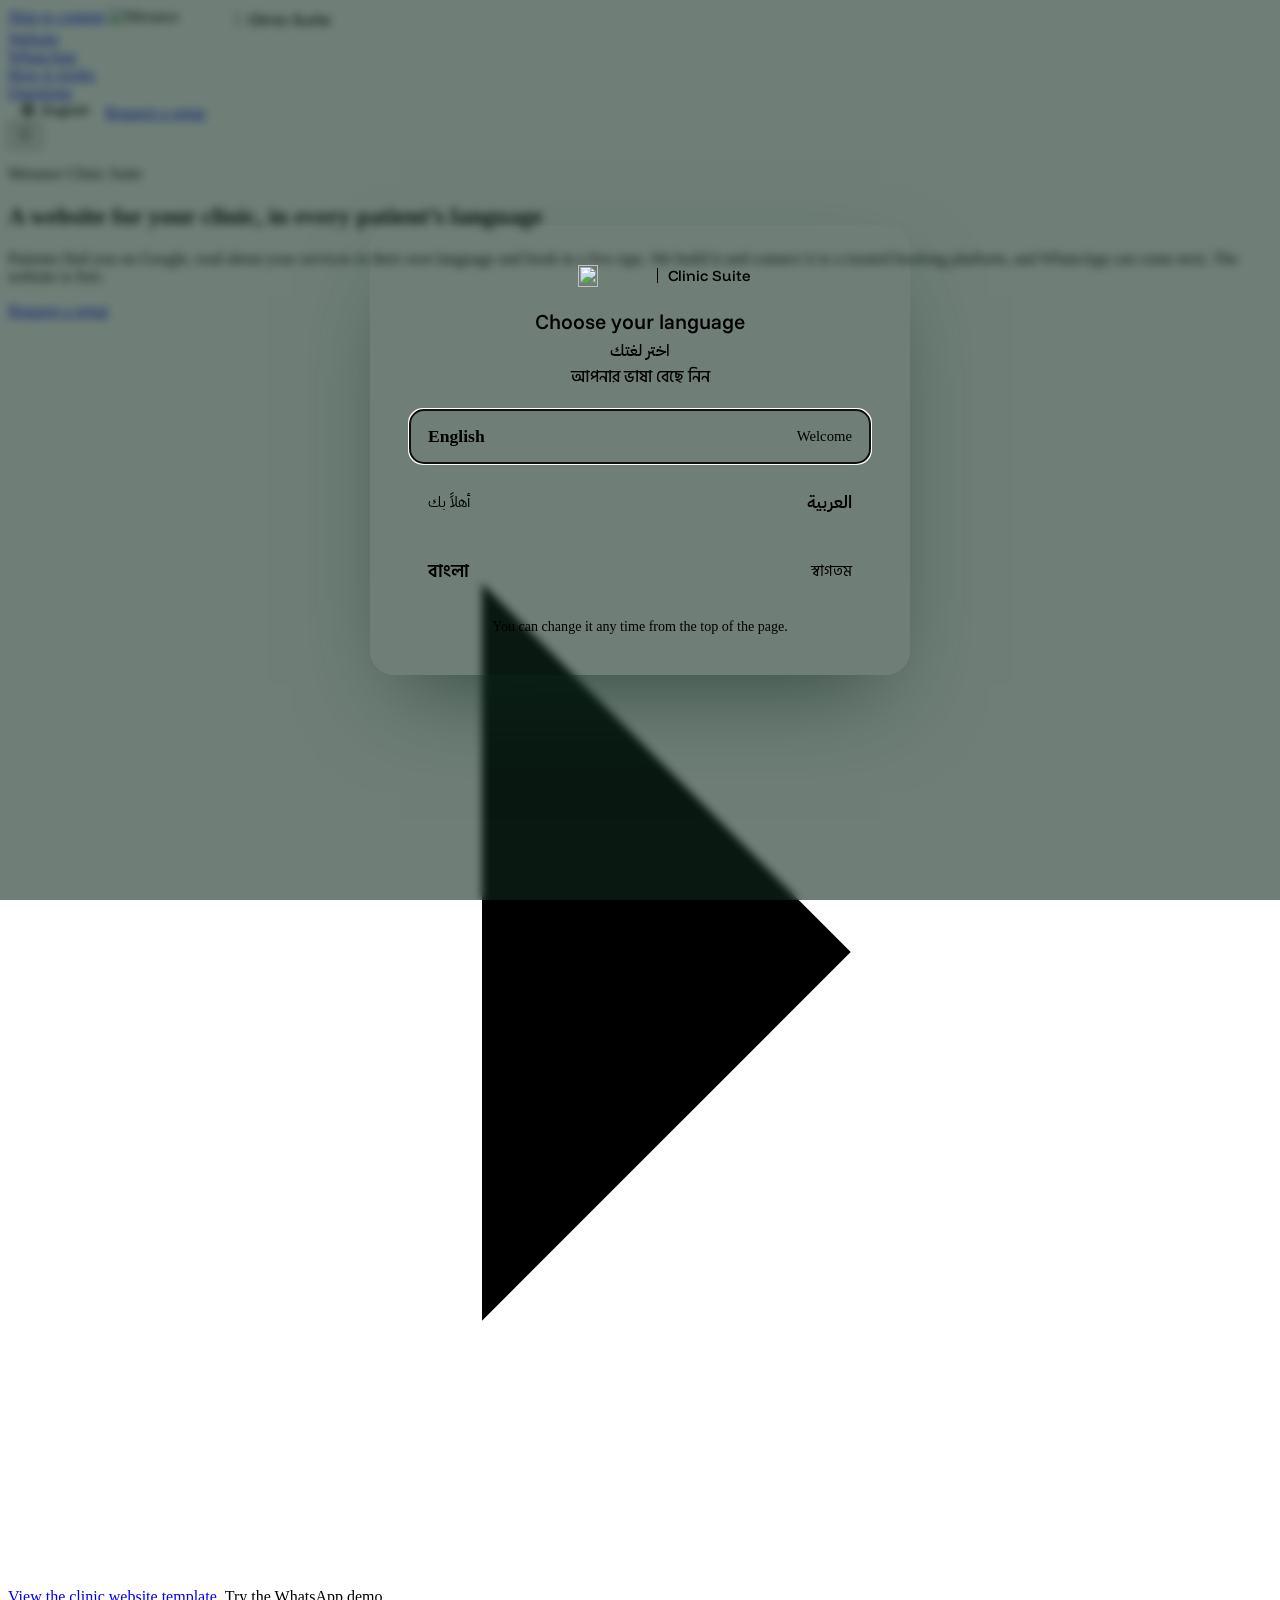
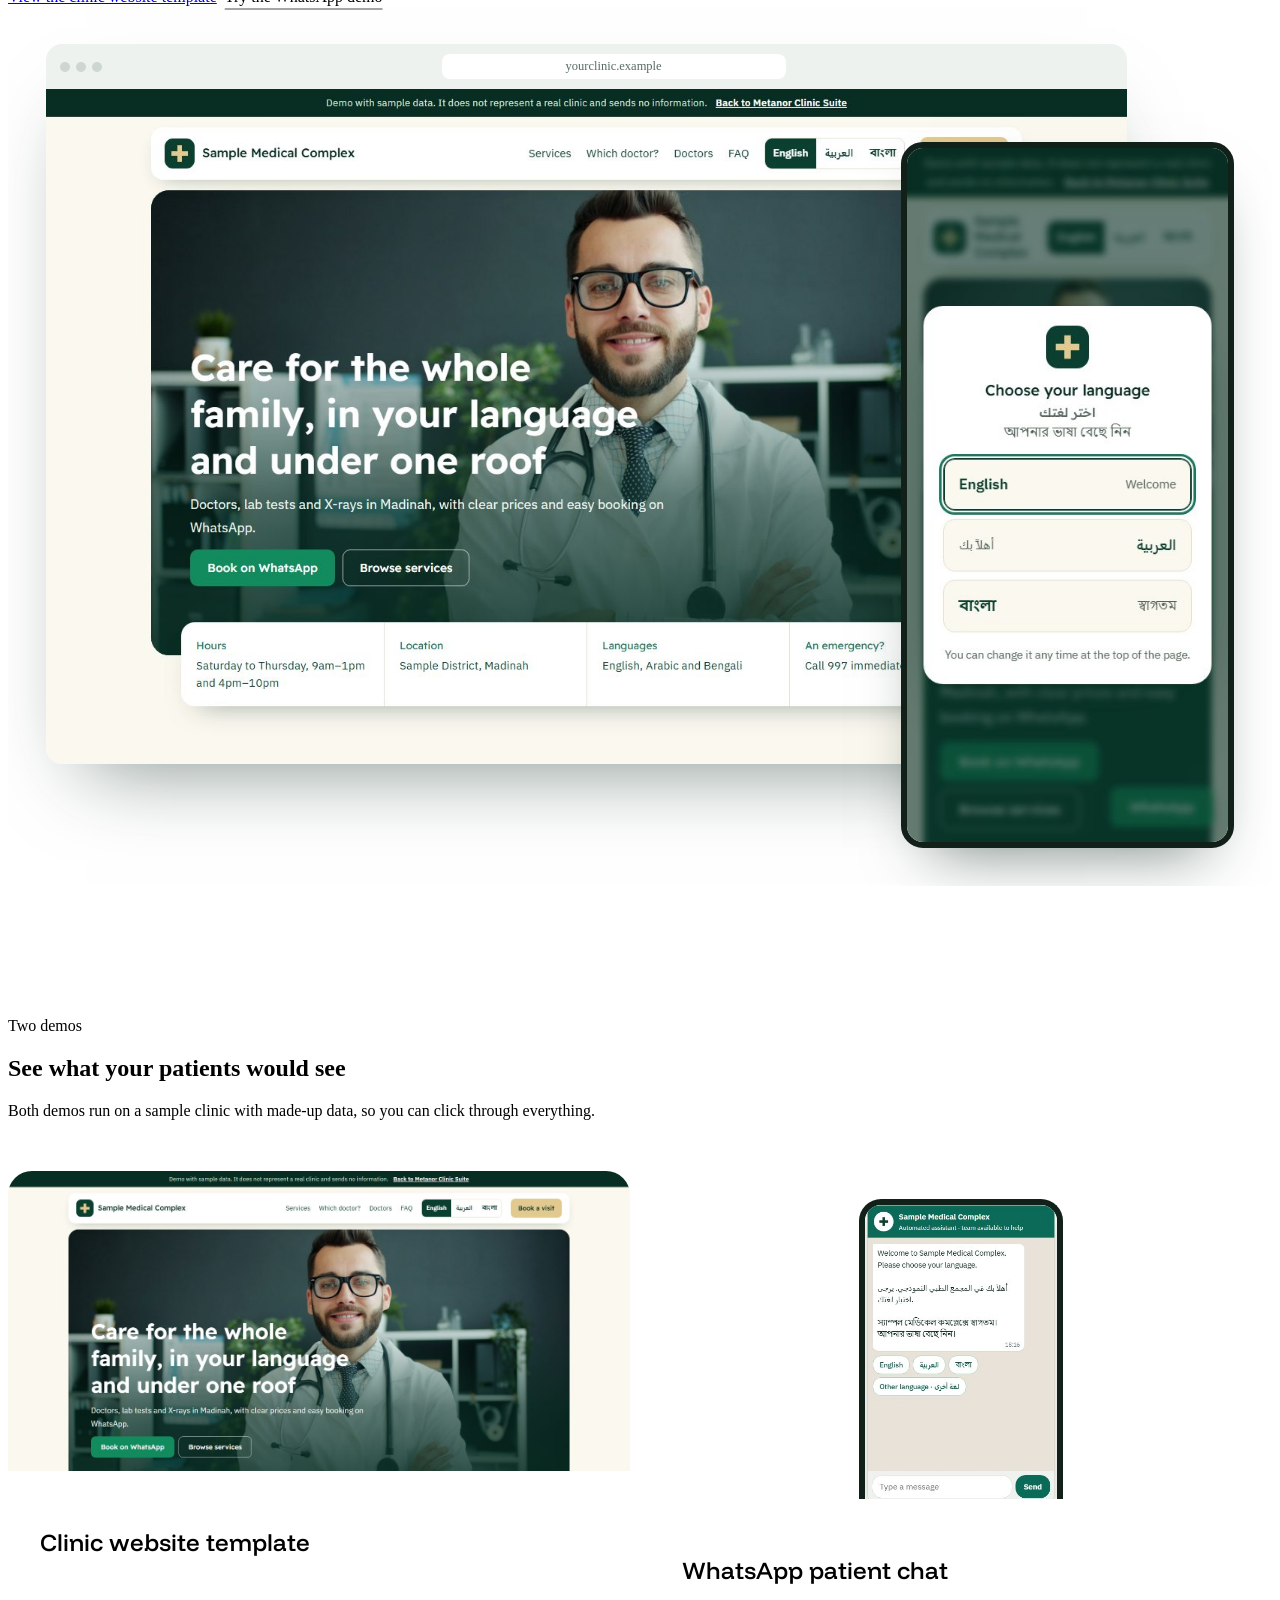
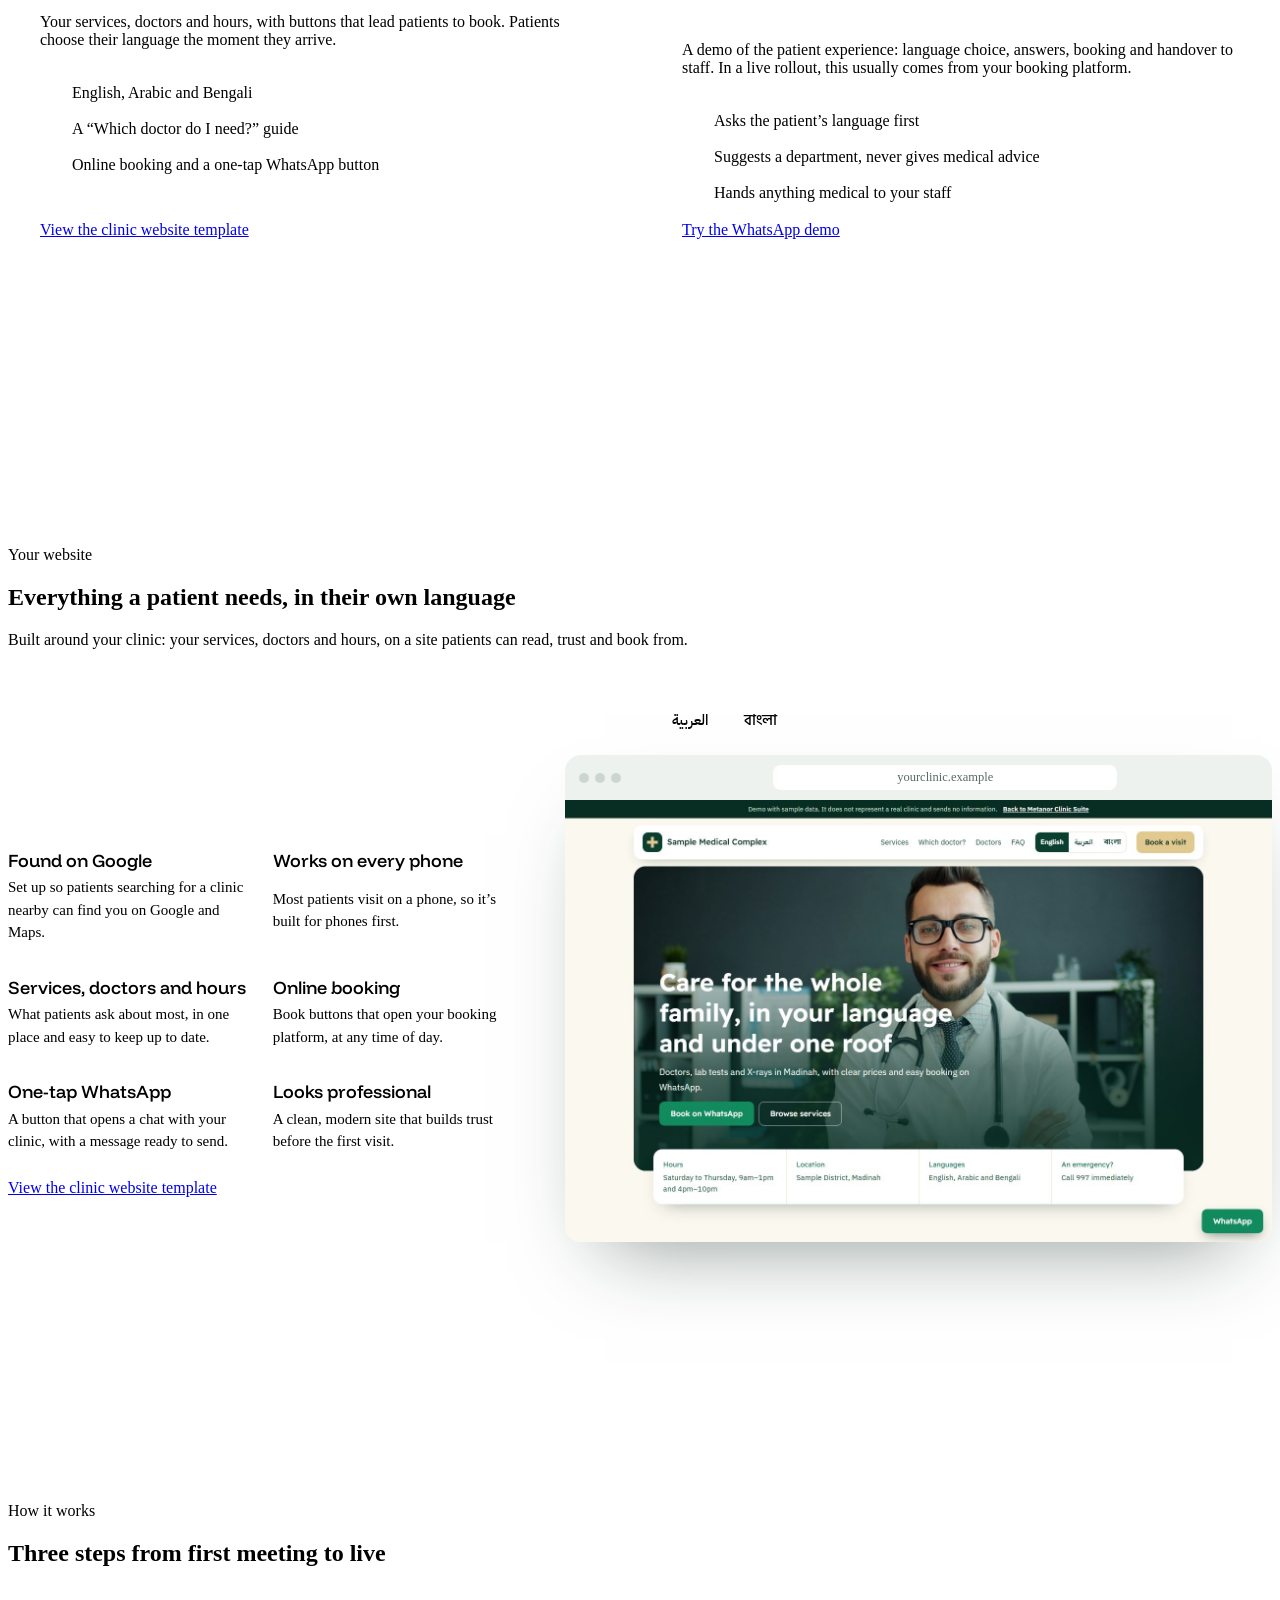
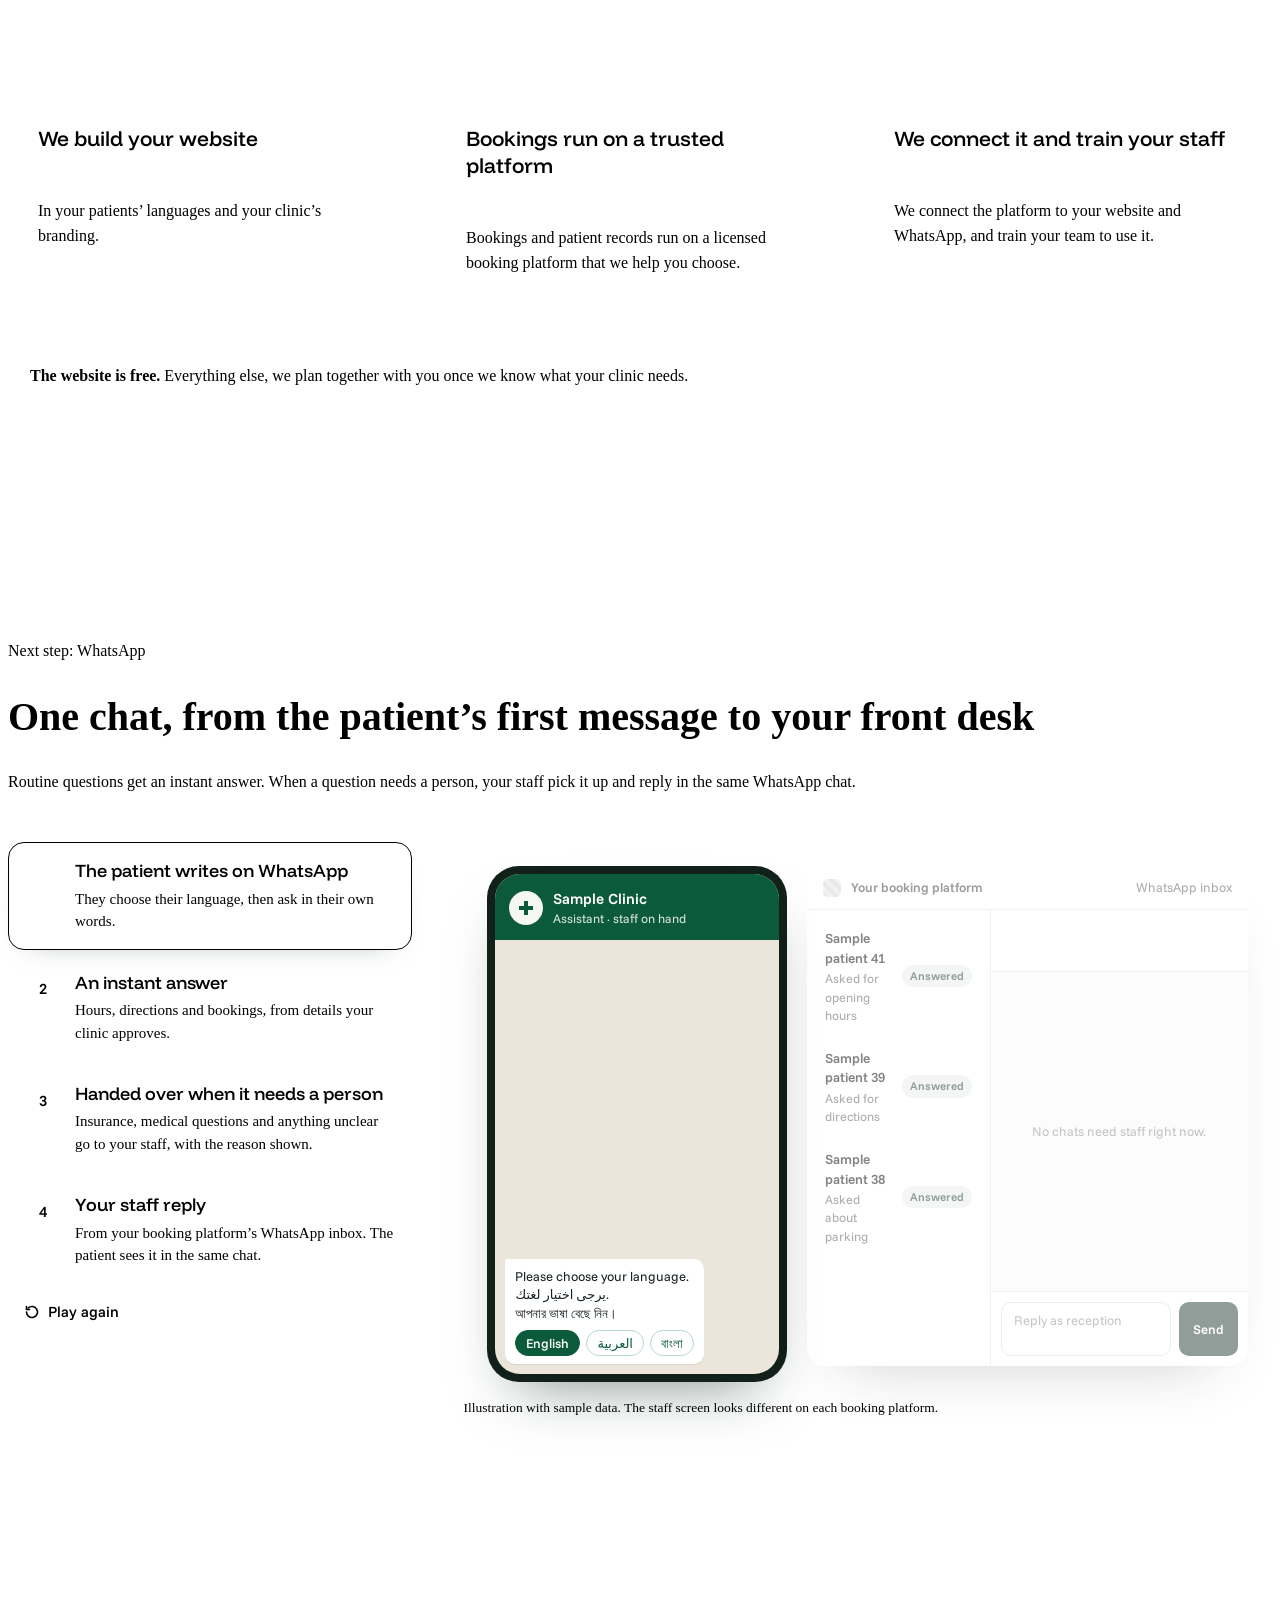
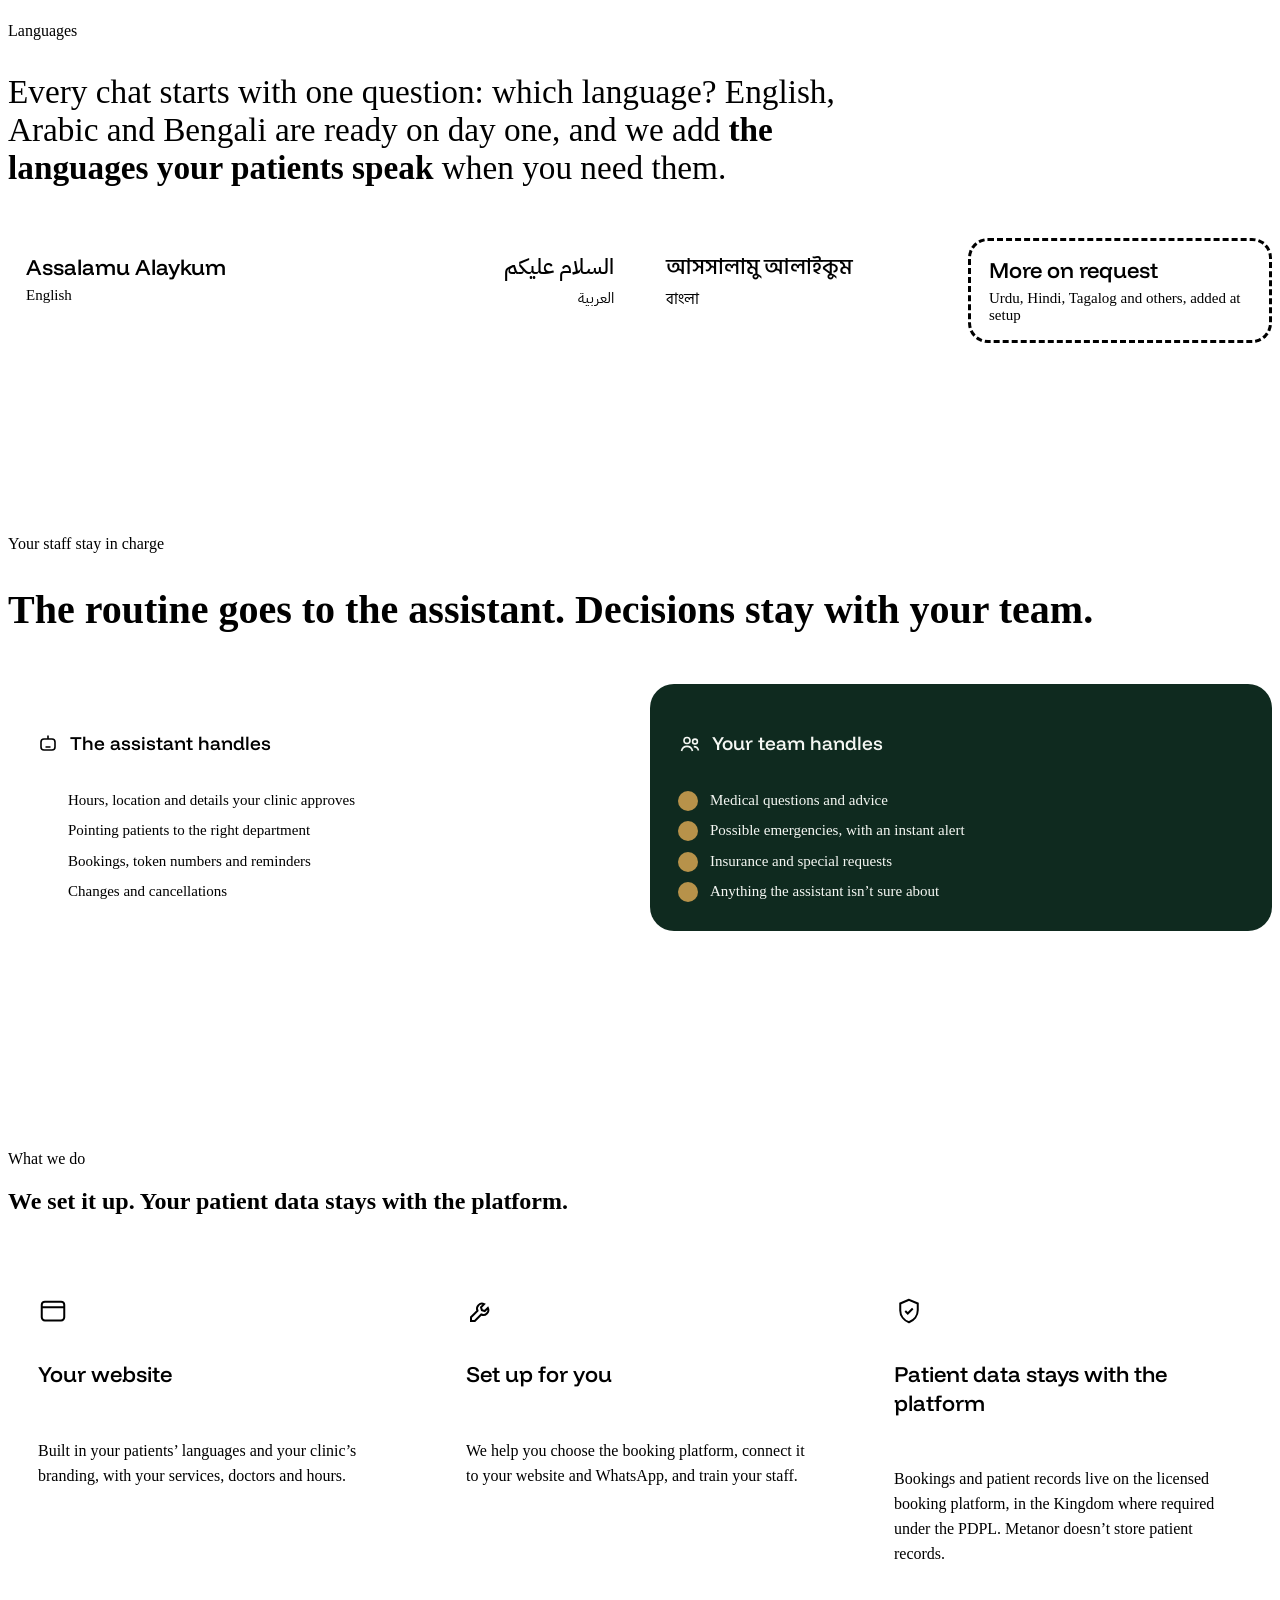
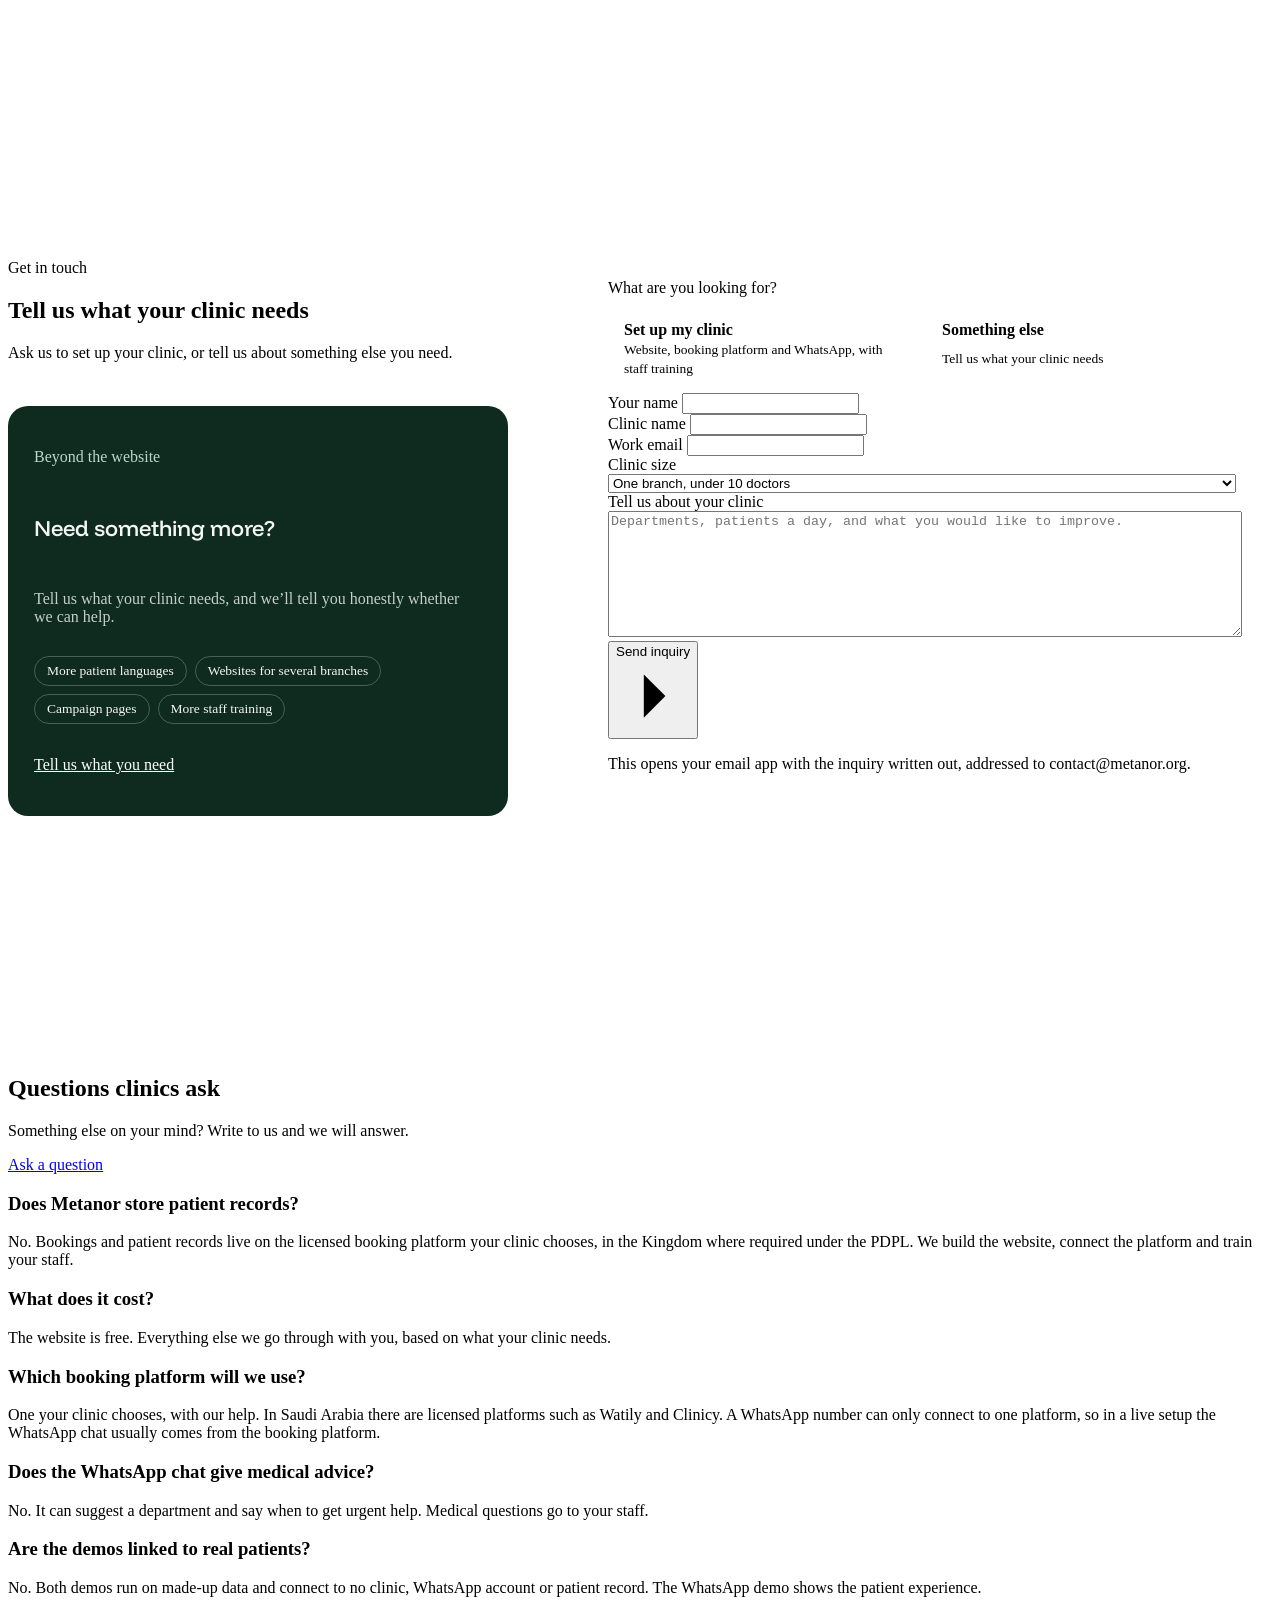
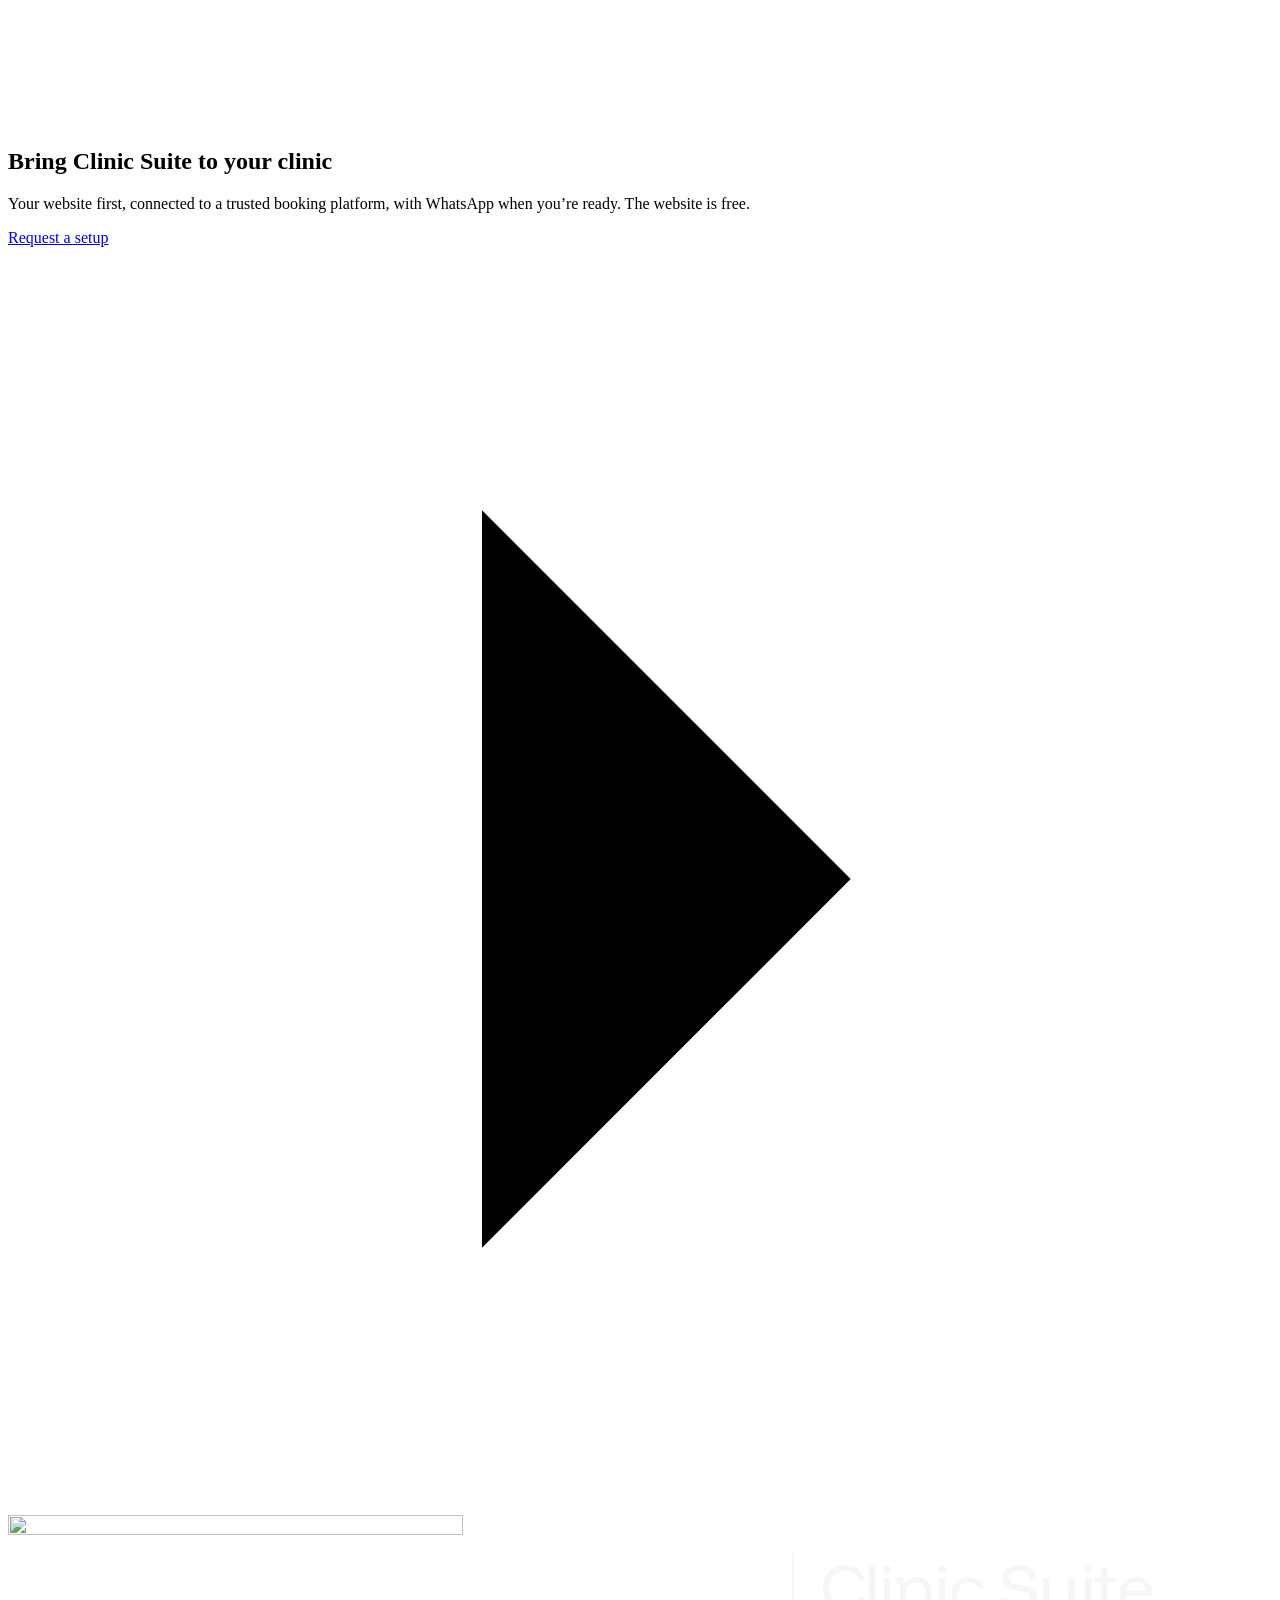
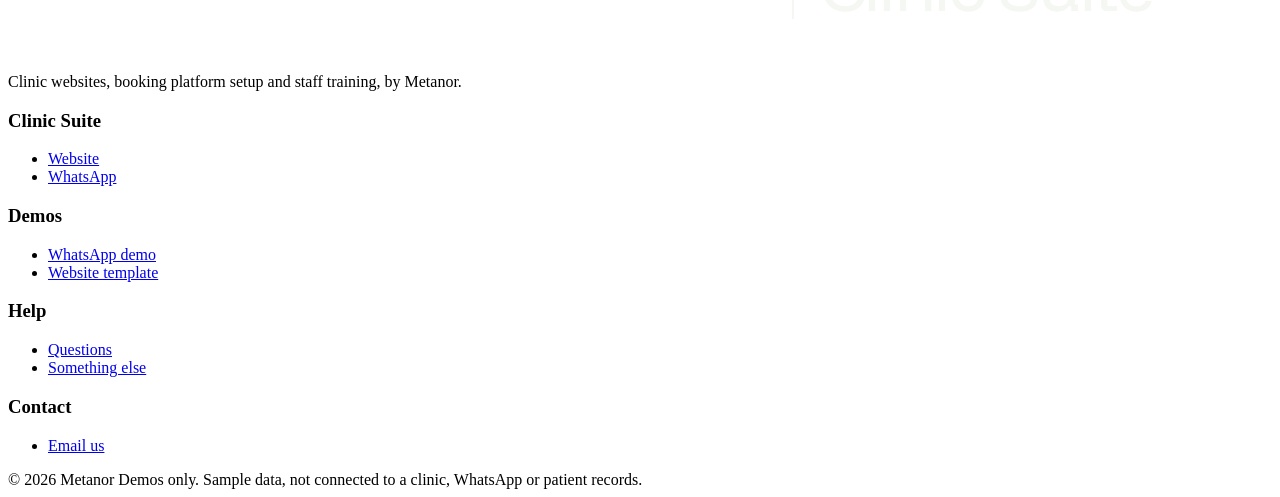
==== commit 1f51e7c3: "Merge branch 'website-first' into clinic-suite-preview" ====
--- a/index.html
+++ b/index.html
@@ -3,11 +3,11 @@
 <head>
 <meta charset="utf-8">
 <meta name="viewport" content="width=device-width, initial-scale=1, viewport-fit=cover">
-<title>Metanor Clinic Suite: clinic websites, booking setup and WhatsApp</title>
-<meta name="description" content="Metanor builds your clinic’s website, connects it to a trusted booking platform and WhatsApp, and trains your staff. The website and setup are free.">
+<title>Metanor Clinic Suite: a website for your clinic, in every patient’s language</title>
+<meta name="description" content="Metanor builds your clinic’s website in your patients’ languages, connects it to a trusted booking platform, and can add WhatsApp next. The website is free.">
 <meta property="og:type" content="website">
 <meta property="og:title" content="Metanor Clinic Suite">
-<meta property="og:description" content="Clinic websites in your patients’ languages, connected to a trusted booking platform and WhatsApp. The website and setup are free.">
+<meta property="og:description" content="A clinic website in your patients’ languages, found on Google and easy to book from. The website is free.">
 <meta property="og:image" content="share.jpg">
 <meta name="twitter:card" content="summary_large_image">
 <link rel="icon" href="favicon.svg" type="image/svg+xml">
@@ -72,9 +72,9 @@
     <a class="skip-link" href="#top" data-i18n="skip">Skip to content</a>
     <a class="nav__logo lockup" href="#top" aria-label="Metanor Clinic Suite"><img src="assets/metanor-logo-green.svg" alt="Metanor" width="514" height="96"><span class="lockup__suite">Clinic Suite</span></a>
     <nav class="nav__links" aria-label="Main">
-      <div class="nav__item"><a class="nav__link" href="#demos" data-i18n="navDemos">Demos</a></div>
+      <div class="nav__item"><a class="nav__link" href="#website" data-i18n="navWebsite">Website</a></div>
+      <div class="nav__item"><a class="nav__link" href="#chat" data-i18n="navWa">WhatsApp</a></div>
       <div class="nav__item"><a class="nav__link" href="#how" data-i18n="navHow">How it works</a></div>
-      <div class="nav__item"><a class="nav__link" href="#setup" data-i18n="navSetup">What we do</a></div>
       <div class="nav__item"><a class="nav__link" href="#questions" data-i18n="navQuestions">Questions</a></div>
     </nav>
     <div class="nav__actions">
@@ -95,30 +95,21 @@
     <div class="wrap"><div class="hero-text grid hero__grid">
       <div class="hero__text span-6">
         <p class="hero__kicker"><span class="dot" aria-hidden="true"></span><span data-i18n="kicker">Metanor Clinic Suite</span></p>
-        <h1 id="hero-h" data-i18n="h1">Your clinic online and on WhatsApp, in your patients’ languages</h1>
-        <p class="hero__lead" data-i18n="lead">We build your clinic’s website, connect it to a trusted booking platform and WhatsApp, and train your staff. The website and setup are free.</p>
+        <h1 id="hero-h" data-i18n="h1">A website for your clinic, in every patient’s language</h1>
+        <p class="hero__lead" data-i18n="lead">Patients find you on Google, read about your services in their own language and book in a few taps. We build it and connect it to a trusted booking platform, and WhatsApp can come next. The website is free.</p>
         <div class="btn-row">
           <a class="btn btn--primary" href="#contact" data-inquiry="setup"><span data-i18n="ctaSetup">Request a setup</span><svg class="m-arrow" viewBox="0 0 12 12" aria-hidden="true"><path class="m-arrow__stem" d="M1 6h8"/><path class="m-arrow__head" d="M4.5 2.5 8 6l-3.5 3.5"/></svg></a>
-          <a class="btn btn--secondary" href="demos/whatsapp-assistant/" data-i18n="ctaDemo">Try the WhatsApp demo</a>
-          <a class="btn--text" href="demos/clinic-website/" data-i18n="ctaSite">View the clinic website template</a>
-        </div>
-      </div>
-      <div class="hero__media device-stage span-6 start-7">
-        <div class="device ui" role="img" aria-label="A patient chooses their language on WhatsApp, describes a headache and gets a visit booked with a token number" data-i18n-aria="heroAlt">
-          <div class="screen">
-            <div class="screen__head">
-              <span class="screen__av" aria-hidden="true"><svg viewBox="0 0 40 40"><path d="M16 6h8v10h10v8H24v10h-8V24H6v-8h10z" fill="#0b5a3c"/></svg></span>
-              <span><span class="screen__name" data-i18n="clinicName">Sample Clinic</span><span class="screen__status" data-i18n="clinicStatus">Assistant · staff on hand</span></span>
-            </div>
-            <div class="screen__log">
-              <div class="bubble bubble--bot" dir="auto">Please choose your language.
-يرجى اختيار لغتك.
-আপনার ভাষা বেছে নিন।<span class="bubble__chips"><span data-pick="en">English</span><span data-pick="ar">العربية</span><span data-pick="bn">বাংলা</span></span></div>
-              <div class="bubble bubble--me" data-i18n="heroQ">I have a headache and nausea. Can I see a doctor today?</div>
-              <div class="bubble bubble--bot"><span data-i18n="heroA">Sorry to hear that. I can’t give medical advice, but our general medicine doctors can check it. Which time suits you?</span><span class="bubble__chips"><span>4:30</span><span class="is-picked">5:15</span><span>7:00</span></span></div>
-              <div class="bubble bubble--bot"><span data-i18n="heroBooked">Booked: General medicine, today at 5:15 PM.</span><span class="bubble__token"><span data-i18n="token">Your token number</span><b>A-43</b></span><span class="bubble__time">16:02</span></div>
-            </div>
-          </div>
+          <a class="btn btn--secondary" href="demos/clinic-website/" data-i18n="ctaSite">View the clinic website template</a>
+          <a class="btn--text" href="demos/whatsapp-assistant/" data-i18n="ctaDemo">Try the WhatsApp demo</a>
+        </div>
+      </div>
+      <div class="hero__media site-stage span-6 start-7">
+        <div class="hero-site" role="img" aria-label="The clinic website template on a laptop and a phone, opening with a choice of English, Arabic or Bengali" data-i18n-aria="heroAlt">
+          <div class="browser">
+            <div class="browser__bar"><span class="browser__dots" aria-hidden="true"><i></i><i></i><i></i></span><span class="browser__url">yourclinic.example</span></div>
+            <img src="assets/shots/clinic-website.jpg" width="1440" height="900" alt="">
+          </div>
+          <div class="site-phone"><img src="assets/shots/clinic-website-phone.jpg" width="390" height="844" alt=""></div>
         </div>
       </div>
     </div></div>
@@ -132,6 +123,19 @@
         <p data-i18n="demoP">Both demos run on a sample clinic with made-up data, so you can click through everything.</p>
       </div>
       <div class="demo-cards">
+        <article class="demo-card">
+          <a class="demo-card__shot" href="demos/clinic-website/" tabindex="-1" aria-hidden="true"><img src="assets/shots/clinic-website.jpg" width="1440" height="900" alt="" loading="lazy"></a>
+          <div class="demo-card__body">
+            <h3 data-i18n="dSiteH">Clinic website template</h3>
+            <p data-i18n="dSiteP">Your services, doctors and hours, with buttons that lead patients to book. Patients choose their language the moment they arrive.</p>
+            <ul class="ticks">
+              <li data-i18n="dSite1">English, Arabic and Bengali</li>
+              <li data-i18n="dSite2">A “Which doctor do I need?” guide</li>
+              <li data-i18n="dSite3">Online booking and a one-tap WhatsApp button</li>
+            </ul>
+            <p><a class="btn btn--primary" href="demos/clinic-website/" data-i18n="ctaSite">View the clinic website template</a></p>
+          </div>
+        </article>
         <article class="demo-card">
           <a class="demo-card__shot demo-card__shot--phone" href="demos/whatsapp-assistant/" tabindex="-1" aria-hidden="true"><img src="assets/shots/whatsapp-demo.jpg" width="370" height="580" alt="" loading="lazy"></a>
           <div class="demo-card__body">
@@ -142,22 +146,46 @@
               <li data-i18n="dWa2">Suggests a department, never gives medical advice</li>
               <li data-i18n="dWa3">Hands anything medical to your staff</li>
             </ul>
-            <p><a class="btn btn--primary" href="demos/whatsapp-assistant/" data-i18n="ctaDemo">Try the WhatsApp demo</a></p>
+            <p><a class="btn btn--secondary" href="demos/whatsapp-assistant/" data-i18n="ctaDemo">Try the WhatsApp demo</a></p>
           </div>
         </article>
-        <article class="demo-card">
-          <a class="demo-card__shot" href="demos/clinic-website/" tabindex="-1" aria-hidden="true"><img src="assets/shots/clinic-website.jpg" width="1440" height="900" alt="" loading="lazy"></a>
-          <div class="demo-card__body">
-            <h3 data-i18n="dSiteH">Clinic website template</h3>
-            <p data-i18n="dSiteP">Your services, doctors, hours and price ranges, with buttons that lead patients to book. Patients choose their language the moment they arrive.</p>
-            <ul class="ticks">
-              <li data-i18n="dSite1">English, Arabic and Bengali</li>
-              <li data-i18n="dSite2">A “Which doctor do I need?” guide</li>
-              <li data-i18n="dSite3">Price ranges before patients book</li>
-            </ul>
-            <p><a class="btn btn--secondary" href="demos/clinic-website/" data-i18n="ctaSite">View the clinic website template</a></p>
-          </div>
-        </article>
+      </div>
+    </div>
+  </section>
+
+  <section class="section auto ground-surface" id="website" aria-labelledby="website-h">
+    <div class="wrap">
+      <div class="section-head">
+        <p class="t-label" data-i18n="webEye">Your website</p>
+        <h2 id="website-h" data-i18n="webH">Everything a patient needs, in their own language</h2>
+        <p data-i18n="webP">Built around your clinic: your services, doctors and hours, on a site patients can read, trust and book from.</p>
+      </div>
+      <div class="web-grid">
+        <div class="caps">
+          <div class="cap cap--lead"><b data-i18n="w1h">In the patient’s language</b><span data-i18n="w1p">English, Arabic and Bengali. Patients choose on arrival, and Arabic reads right to left.</span></div>
+          <div class="cap"><b data-i18n="w2h">Found on Google</b><span data-i18n="w2p">Set up so patients searching for a clinic nearby can find you on Google and Maps.</span></div>
+          <div class="cap"><b data-i18n="w3h">Works on every phone</b><span data-i18n="w3p">Most patients visit on a phone, so it’s built for phones first.</span></div>
+          <div class="cap"><b data-i18n="w4h">Services, doctors and hours</b><span data-i18n="w4p">What patients ask about most, in one place and easy to keep up to date.</span></div>
+          <div class="cap"><b data-i18n="w5h">Online booking</b><span data-i18n="w5p">Book buttons that open your booking platform, at any time of day.</span></div>
+          <div class="cap"><b data-i18n="w6h">One-tap WhatsApp</b><span data-i18n="w6p">A button that opens a chat with your clinic, with a message ready to send.</span></div>
+          <div class="cap"><b data-i18n="w7h">Looks professional</b><span data-i18n="w7p">A clean, modern site that builds trust before the first visit.</span></div>
+          <p class="caps__go"><a class="btn btn--primary" href="demos/clinic-website/" data-i18n="ctaSite">View the clinic website template</a></p>
+        </div>
+        <div class="lang-view">
+          <div class="lang-tabs" role="tablist" aria-label="Website language">
+            <button type="button" role="tab" aria-selected="true" data-shot="en" lang="en">English</button>
+            <button type="button" role="tab" aria-selected="false" data-shot="ar" lang="ar">العربية</button>
+            <button type="button" role="tab" aria-selected="false" data-shot="bn" lang="bn">বাংলা</button>
+          </div>
+          <div class="browser">
+            <div class="browser__bar"><span class="browser__dots" aria-hidden="true"><i></i><i></i><i></i></span><span class="browser__url">yourclinic.example</span></div>
+            <div class="lang-shots">
+              <img class="is-on" data-shot="en" src="assets/shots/clinic-website.jpg" width="1440" height="900" alt="The clinic website template in English" loading="lazy">
+              <img data-shot="ar" src="assets/shots/clinic-website-ar.jpg" width="1440" height="900" alt="The clinic website template in Arabic, right to left" loading="lazy">
+              <img data-shot="bn" src="assets/shots/clinic-website-bn.jpg" width="1440" height="900" alt="The clinic website template in Bengali" loading="lazy">
+            </div>
+          </div>
+        </div>
       </div>
     </div>
   </section>
@@ -173,14 +201,14 @@
         <li><span class="steps3__n" aria-hidden="true">2</span><h3 data-i18n="st2h">Bookings run on a trusted platform</h3><p data-i18n="st2p">Bookings and patient records run on a licensed booking platform that we help you choose.</p></li>
         <li><span class="steps3__n" aria-hidden="true">3</span><h3 data-i18n="st3h">We connect it and train your staff</h3><p data-i18n="st3p">We connect the platform to your website and WhatsApp, and train your team to use it.</p></li>
       </ol>
-      <p class="cost-line"><b data-i18n="costB">What it costs:</b> <span data-i18n="cost">The website and setup are free, as a community service. The booking platform and WhatsApp messages have small monthly fees that your clinic pays directly, roughly SAR 100–300 a month for a small clinic.</span></p>
-    </div>
-  </section>
-
-  <section class="section auto" id="chat" aria-labelledby="chat-h">
-    <div class="wrap">
-      <div class="section-head">
-        <p class="t-label" data-i18n="chatEye">On WhatsApp</p>
+      <p class="cost-line"><b data-i18n="costB">The website is free.</b> <span data-i18n="cost">Everything else, we plan together with you once we know what your clinic needs.</span></p>
+    </div>
+  </section>
+
+  <section class="section auto compact" id="chat" aria-labelledby="chat-h">
+    <div class="wrap">
+      <div class="section-head">
+        <p class="t-label" data-i18n="chatEye">Next step: WhatsApp</p>
         <h2 id="chat-h" data-i18n="chatH">One chat, from the patient’s first message to your front desk</h2>
         <p data-i18n="chatP">Routine questions get an instant answer. When a question needs a person, your staff pick it up and reply in the same WhatsApp chat.</p>
       </div>
@@ -188,7 +216,7 @@
         <div>
           <ol class="steps" id="steps">
             <li><button type="button" data-step="0"><b data-i18n="s1h">The patient writes on WhatsApp</b><span data-i18n="s1p">They choose their language, then ask in their own words.</span></button></li>
-            <li><button type="button" data-step="1"><b data-i18n="s2h">An instant answer</b><span data-i18n="s2p">Prices, hours, directions and bookings, from details your clinic approves.</span></button></li>
+            <li><button type="button" data-step="1"><b data-i18n="s2h">An instant answer</b><span data-i18n="s2p">Hours, directions and bookings, from details your clinic approves.</span></button></li>
             <li><button type="button" data-step="2"><b data-i18n="s3h">Handed over when it needs a person</b><span data-i18n="s3p">Insurance, medical questions and anything unclear go to your staff, with the reason shown.</span></button></li>
             <li><button type="button" data-step="3"><b data-i18n="s4h">Your staff reply</b><span data-i18n="s4p">From your booking platform’s WhatsApp inbox. The patient sees it in the same chat.</span></button></li>
           </ol>
@@ -231,7 +259,7 @@
     </div>
   </section>
 
-  <section class="section auto ground-surface" id="languages" data-moment="word-highlight" aria-labelledby="languages-h">
+  <section class="section auto ground-surface compact" id="languages" data-moment="word-highlight" aria-labelledby="languages-h">
     <div class="wrap">
       <p class="t-label" id="languages-h" data-i18n="langEye">Languages</p>
       <p class="mo-wh__text" data-i18n="langStatement">Every chat starts with one question: which language? English, Arabic and Bengali are ready on day one, and we add <strong>the languages your patients speak</strong> when you need them.</p>
@@ -244,7 +272,7 @@
     </div>
   </section>
 
-  <section class="section auto" id="staff" aria-labelledby="staff-h">
+  <section class="section auto compact" id="staff" aria-labelledby="staff-h">
     <div class="wrap">
       <div class="section-head">
         <p class="t-label" data-i18n="staffEye">Your staff stay in charge</p>
@@ -254,7 +282,7 @@
         <div class="who">
           <h3><svg viewBox="0 0 24 24" fill="none" stroke="currentColor" stroke-width="1.6" aria-hidden="true"><rect x="5" y="7" width="14" height="11" rx="3"/><path d="M12 3.5V7M9 12h.01M15 12h.01M9.5 15h5"/></svg><span data-i18n="botH">The assistant handles</span></h3>
           <ul class="ticks">
-            <li data-i18n="bot1">Prices, hours, location and offers your clinic approves</li>
+            <li data-i18n="bot1">Hours, location and details your clinic approves</li>
             <li data-i18n="bot2">Pointing patients to the right department</li>
             <li data-i18n="bot3">Bookings, token numbers and reminders</li>
             <li data-i18n="bot4">Changes and cancellations</li>
@@ -290,13 +318,11 @@
           <svg viewBox="0 0 24 24" fill="none" stroke="currentColor" stroke-width="1.6" aria-hidden="true"><path d="M14.5 6.5a4 4 0 0 0-5.3 5.3L4 17v3h3l5.2-5.2a4 4 0 0 0 5.3-5.3l-2.5 2.5-2.3-.7-.7-2.3z"/></svg>
           <h3 data-i18n="v2h">Set up for you</h3>
           <p data-i18n="v2p">We help you choose the booking platform, connect it to your website and WhatsApp, and train your staff.</p>
-          <span class="value-card__tag" data-i18n="free">Free</span>
         </article>
         <article class="value-card">
           <svg viewBox="0 0 24 24" fill="none" stroke="currentColor" stroke-width="1.6" aria-hidden="true"><path d="M12 3 5 6v5.5c0 4.3 3 8 7 9.5 4-1.5 7-5.2 7-9.5V6z"/><path d="m9 12 2 2 4-4"/></svg>
           <h3 data-i18n="v3h">Patient data stays with the platform</h3>
           <p data-i18n="v3p">Bookings and patient records live on the licensed booking platform, in the Kingdom where required under the PDPL. Metanor doesn’t store patient records.</p>
-          <span class="value-card__tag value-card__tag--muted" data-i18n="v3tag">Small monthly fee, paid directly</span>
         </article>
       </div>
     </div>
@@ -373,7 +399,7 @@
         </div>
         <div class="faq span-6 start-7">
           <div class="faq__item"><h3 data-i18n="q1">Does Metanor store patient records?</h3><p data-i18n="q1a">No. Bookings and patient records live on the licensed booking platform your clinic chooses, in the Kingdom where required under the PDPL. We build the website, connect the platform and train your staff.</p></div>
-          <div class="faq__item"><h3 data-i18n="q2">What does it cost?</h3><p data-i18n="q2a">The website and setup are free, as a community service. Your clinic pays the booking platform and WhatsApp messages directly, roughly SAR 100–300 a month for a small clinic.</p></div>
+          <div class="faq__item"><h3 data-i18n="q2">What does it cost?</h3><p data-i18n="q2a">The website is free. Everything else we go through with you, based on what your clinic needs.</p></div>
           <div class="faq__item"><h3 data-i18n="q3">Which booking platform will we use?</h3><p data-i18n="q3a">One your clinic chooses, with our help. In Saudi Arabia there are licensed platforms such as Watily and Clinicy. A WhatsApp number can only connect to one platform, so in a live setup the WhatsApp chat usually comes from the booking platform.</p></div>
           <div class="faq__item"><h3 data-i18n="q4">Does the WhatsApp chat give medical advice?</h3><p data-i18n="q4a">No. It can suggest a department and say when to get urgent help. Medical questions go to your staff.</p></div>
           <div class="faq__item"><h3 data-i18n="q5">Are the demos linked to real patients?</h3><p data-i18n="q5a">No. Both demos run on made-up data and connect to no clinic, WhatsApp account or patient record. The WhatsApp demo shows the patient experience.</p></div>
@@ -387,7 +413,7 @@
   <div class="wrap">
     <div class="closing__cta close--word">
       <div class="section-head--split">
-        <div><h2 id="close-h" data-i18n="closeH">Bring Clinic Suite to your clinic</h2><p class="t-lead" data-i18n="closeP">Your website, booking platform and WhatsApp, set up for you. The website and setup are free.</p></div>
+        <div><h2 id="close-h" data-i18n="closeH">Bring Clinic Suite to your clinic</h2><p class="t-lead" data-i18n="closeP">Your website first, connected to a trusted booking platform, with WhatsApp when you’re ready. The website is free.</p></div>
         <a class="btn btn--primary" href="#contact" data-inquiry="setup"><span data-i18n="ctaSetup">Request a setup</span><svg class="m-arrow" viewBox="0 0 12 12" aria-hidden="true"><path class="m-arrow__stem" d="M1 6h8"/><path class="m-arrow__head" d="M4.5 2.5 8 6l-3.5 3.5"/></svg></a>
       </div>
       <p class="close__lock" aria-hidden="true"><img src="assets/metanor-logo-white.svg" alt="" width="514" height="96" loading="lazy"><span>Clinic Suite</span></p>
@@ -397,7 +423,7 @@
         <div class="span-4 stack-4">
           <p class="footer__lede" data-i18n="footLede">Clinic websites, booking platform setup and staff training, by Metanor.</p>
         </div>
-        <div class="span-2 footer__col"><h3>Clinic Suite</h3><ul><li><a href="#how" data-i18n="navHow">How it works</a></li><li><a href="#setup" data-i18n="navSetup">What we do</a></li></ul></div>
+        <div class="span-2 footer__col"><h3>Clinic Suite</h3><ul><li><a href="#website" data-i18n="navWebsite">Website</a></li><li><a href="#chat" data-i18n="navWa">WhatsApp</a></li></ul></div>
         <div class="span-2 footer__col"><h3 data-i18n="fcDemos">Demos</h3><ul><li><a href="demos/whatsapp-assistant/" data-i18n="fdWa">WhatsApp demo</a></li><li><a href="demos/clinic-website/" data-i18n="fdSite">Website template</a></li></ul></div>
         <div class="span-2 footer__col"><h3 data-i18n="fcHelp">Help</h3><ul><li><a href="#questions" data-i18n="navQuestions">Questions</a></li><li><a href="#contact" data-inquiry="bespoke" data-i18n="fdBespoke">Something else</a></li></ul></div>
         <div class="span-2 footer__col"><h3 data-i18n="fcContact">Contact</h3><ul><li><a href="mailto:contact@metanor.org" data-i18n="fdEmail">Email us</a></li></ul></div>
--- a/assets/landing.css
+++ b/assets/landing.css
@@ -283,3 +283,46 @@
 .platform-mark { width: 18px; height: 18px; border-radius: 5px; background: repeating-linear-gradient(45deg, #cfd9d2 0 4px, #e3e9e4 4px 8px); flex: none; }
 .console__name { font-weight: 600; font-size: 13px; color: #3d5246; }
 .stage-note { margin-top: 10px; font-size: 13.5px; color: var(--muted); }
+
+/* Hero: the website leads (laptop and phone) */
+.hero__media.site-stage { background: var(--ground-bg); display: flex; align-items: center; justify-content: center; overflow: hidden; padding: clamp(20px, 3vw, 40px); }
+.hero-site { position: relative; width: 100%; padding-right: 9%; padding-bottom: 7%; }
+.hero-site .browser { box-shadow: 0 40px 80px -40px rgba(15, 42, 31, .55); }
+.hero-site .site-phone { right: 0; bottom: 0; width: 27%; min-width: 96px; }
+html[dir="rtl"] .hero-site { padding-right: 0; padding-left: 9%; }
+html[dir="rtl"] .hero-site .site-phone { right: auto; left: 0; }
+@media (max-width: 639px) { .hero__media.site-stage { padding: 16px; } }
+
+/* Website section: benefits beside the site in three languages */
+main > section.section.auto#website { padding-block: clamp(80px, 10vw, 136px); }
+.web-grid { display: grid; grid-template-columns: minmax(0, 5fr) minmax(0, 7fr); gap: clamp(28px, 4vw, 64px); align-items: start; }
+.caps { display: grid; grid-template-columns: repeat(2, minmax(0, 1fr)); gap: 18px 24px; align-content: start; }
+.cap { display: grid; gap: 4px; padding-top: 14px; border-top: 1px solid var(--line-strong); }
+.cap b { font: 500 18px/1.3 var(--font-display); letter-spacing: 0; }
+.cap span { color: var(--muted); font-size: 15px; line-height: 1.5; }
+.cap--lead { grid-column: 1 / -1; padding: 18px 20px; border: 0; border-radius: 16px; background: var(--accent); color: #fff; }
+.cap--lead b { font-size: 22px; }
+.cap--lead span { color: rgba(255, 255, 255, .85); font-size: 16px; }
+.caps__go { grid-column: 1 / -1; margin-top: 8px; }
+.lang-view { position: sticky; top: calc(var(--nav, 64px) + 24px); display: grid; gap: 14px; }
+.lang-tabs { display: inline-flex; justify-self: start; gap: 4px; padding: 4px; border-radius: 12px; background: var(--bg); border: 1px solid var(--line); }
+.lang-tabs button { border: 0; border-radius: 9px; padding: 9px 16px; background: transparent; color: var(--ink); font: 500 15px/1 var(--font-text); cursor: pointer; transition: background-color .2s, color .2s; }
+.lang-tabs button[lang="ar"] { font-family: "IBM Plex Sans Arabic", sans-serif; }
+.lang-tabs button[lang="bn"] { font-family: "Hind Siliguri", sans-serif; }
+.lang-tabs button[aria-selected="true"] { background: var(--accent); color: #fff; }
+.lang-shots { position: relative; aspect-ratio: 1440 / 900; }
+.lang-shots img { position: absolute; inset: 0; width: 100%; height: 100%; object-fit: cover; opacity: 0; transition: opacity .35s var(--ease); }
+.lang-shots img.is-on { opacity: 1; }
+@media (max-width: 1023px) { .web-grid { grid-template-columns: minmax(0, 1fr); } .lang-view { position: static; order: -1; } }
+@media (max-width: 639px) { .caps { grid-template-columns: minmax(0, 1fr); } }
+
+/* WhatsApp is the add-on: its sections sit a little smaller */
+main > section.section.auto.compact { padding-block: clamp(56px, 7vw, 88px); }
+.compact .section-head h2 { font-size: clamp(28px, 3.2vw, 40px); }
+.compact .stage2 { height: 500px; }
+#languages.compact .mo-wh__text { font-size: clamp(24px, 2.6vw, 34px); max-width: 860px; }
+#languages.compact .lang-card { padding: 16px 18px; }
+#languages.compact .lang-card b { font-size: 22px; }
+#staff.compact .who { padding: clamp(20px, 2.4vw, 28px); gap: 14px; }
+#staff.compact .who h3 { font-size: 19px; }
+#staff.compact .ticks { gap: 8px; font-size: 15px; }
